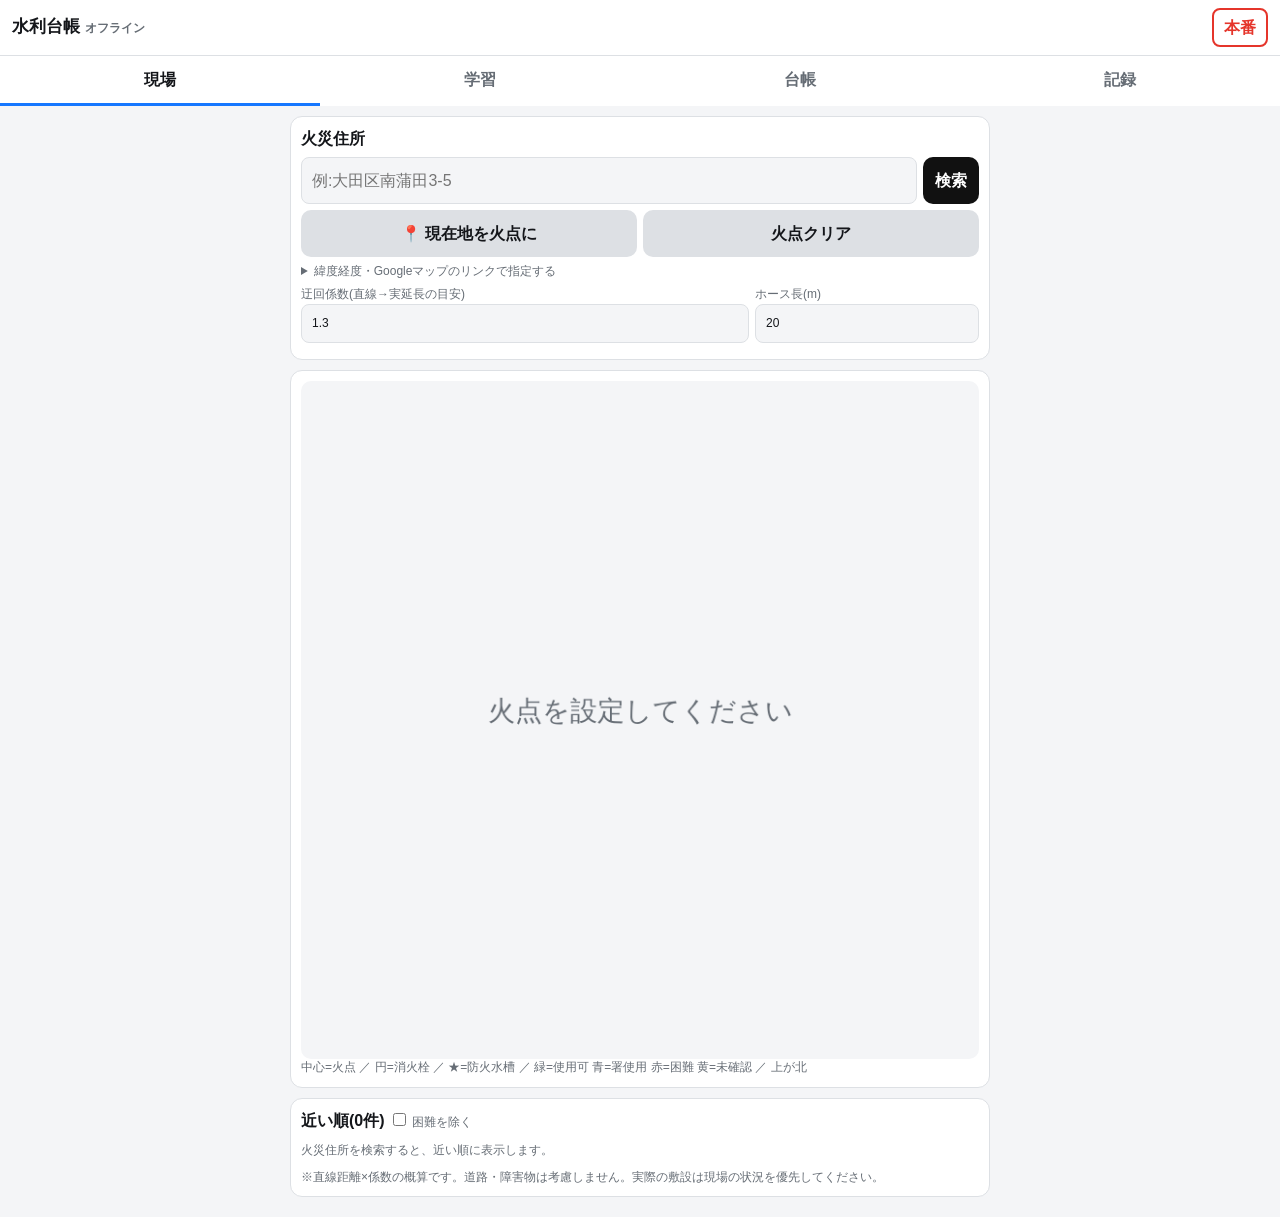
==== quiz.html @ 060af95e "Add files via upload" ====
<!DOCTYPE html>
<html lang="ja"><head><meta charset="UTF-8">
<meta name="viewport" content="width=device-width,initial-scale=1,viewport-fit=cover">
<meta name="apple-mobile-web-app-capable" content="yes"><title>水利台帳 オフライン</title>
<style>
:root{--bg:#f4f5f7;--card:#fff;--tx:#14161a;--mu:#666d75;--ln:#dde0e4;--ok:#18a957;--bz:#1677ff;--ng:#e5352b;--uk:#d99a00}
@media(prefers-color-scheme:dark){:root{--bg:#111315;--card:#1c1f23;--tx:#f1f2f4;--mu:#9aa1a9;--ln:#31363c}}
*{box-sizing:border-box}body{margin:0;background:var(--bg);color:var(--tx);font:16px/1.45 -apple-system,"Hiragino Sans",sans-serif;padding:env(safe-area-inset-top) 0 env(safe-area-inset-bottom)}
header{position:sticky;top:0;z-index:5;background:var(--card);border-bottom:1px solid var(--ln);padding:8px 12px;display:flex;gap:8px;align-items:center}
h1{font-size:17px;margin:0;flex:1}
.mode{border:2px solid var(--ng);color:var(--ng);background:none;border-radius:8px;padding:6px 10px;font-weight:800}
.mode.on{background:var(--ng);color:#fff}
nav{display:flex;background:var(--card)}nav button{flex:1;padding:12px;border:0;border-bottom:3px solid transparent;background:none;color:var(--mu);font-weight:800;font-size:16px}
nav button.on{color:var(--tx);border-color:var(--bz)}
main{padding:10px;max-width:720px;margin:auto}
.card{background:var(--card);border:1px solid var(--ln);border-radius:12px;padding:10px;margin-bottom:10px}
input,textarea,button,select{font:inherit}
input,textarea{width:100%;padding:10px;border:1px solid var(--ln);border-radius:8px;background:var(--bg);color:var(--tx)}
textarea{min-height:200px;font-family:ui-monospace,monospace;font-size:13px}
.row{display:flex;gap:6px;margin:6px 0}.row>*{flex:1}
.btn{padding:12px;border:0;border-radius:10px;background:#111;color:#fff;font-weight:800}
.btn.l{background:var(--ln);color:var(--tx)}
canvas{width:100%;aspect-ratio:1;background:var(--bg);border-radius:10px;display:block}
.it{display:flex;gap:8px;align-items:center;padding:8px 0;border-bottom:1px solid var(--ln)}
.no{width:28px;height:28px;border-radius:50%;color:#fff;display:flex;align-items:center;justify-content:center;font-weight:900;flex:none}
.mn{flex:1;min-width:0}.mn small{color:var(--mu);display:block}
.hose{font-weight:900;font-size:20px;text-align:right;white-space:nowrap}
.st{display:grid;grid-template-columns:repeat(4,1fr);gap:5px;margin-top:6px}
.st button{padding:12px 2px;border:2px solid var(--ln);border-radius:9px;background:none;color:var(--tx);font-weight:800}
.st button.on{color:#fff;border-color:transparent}
.hint{color:var(--mu);font-size:12px}.hid{display:none}
#pa{display:none}
@media print{body>*{display:none!important}#pa{display:block!important;color:#000;background:#fff}#pa table{width:100%;border-collapse:collapse;font-size:12px}#pa td,#pa th{border:1px solid #000;padding:4px}}
.mapbox{position:relative;aspect-ratio:1;background:var(--bg);border-radius:10px;overflow:hidden}.mapbox canvas{position:absolute;inset:0;width:100%;height:100%;aspect-ratio:auto;background:none}.attr{position:absolute;right:4px;bottom:2px;font-size:10px;background:rgba(255,255,255,.85);color:#000;padding:0 4px;z-index:2}
</style></head><body>
<header><h1>水利台帳 <span class="hint">オフライン</span></h1><button class="mode" id="mode" onclick="setMode()">本番</button></header>
<nav><button id="t0" class="on" onclick="tab(0)">現場</button><button id="t3" onclick="tab(3)">学習</button><button id="t1" onclick="tab(1)">台帳</button><button id="t2" onclick="tab(2)">記録</button></nav>
<main>
<section id="p0">
 <div class="card">
  <b>火災住所</b>
  <div class="row"><input id="addr" placeholder="例:大田区南蒲田3-5" enterkeyhint="search" onkeydown="if(event.key==='Enter')search()"><button class="btn" style="flex:none" onclick="search()">検索</button></div>
  <div id="cand"></div>
  <div id="firelabel" class="hint"></div>
  <div class="row"><button class="btn l" onclick="gps()">📍 現在地を火点に</button><button class="btn l" onclick="clearFire()">火点クリア</button></div>
  <details><summary class="hint">緯度経度・Googleマップのリンクで指定する</summary><div class="row"><input id="fire" placeholder="35.5572,139.7330 またはGoogleマップのURL" inputmode="decimal"><button class="btn" style="flex:none" onclick="setFire()">設定</button></div></details>
  <div class="row"><label class="hint" style="flex:2">迂回係数(直線→実延長の目安)<input id="k" type="number" step="0.1" value="1.3" oninput="draw()"></label><label class="hint">ホース長(m)<input id="hl" type="number" value="20" oninput="draw()"></label></div>
 </div>
 <div class="card"><div class="mapbox"><canvas id="cv" width="700" height="700"></canvas></div><div class="hint">中心=火点 ／ 円=消火栓 ／ ★=防火水槽 ／ 緑=使用可 青=署使用 赤=困難 黄=未確認 ／ 上が北</div></div>
 <div class="card"><b>近い順(<span id="cnt">0</span>件)</b> <label class="hint"><input type="checkbox" id="onlyok" onchange="draw()" style="width:auto"> 困難を除く</label><div id="list"></div>
  <div class="hint">※直線距離×係数の概算です。道路・障害物は考慮しません。実際の敷設は現場の状況を優先してください。</div></div>
</section>
<section id="p3" class="hid">
 <div id="qstart" class="card"><b>地水利クイズ(蒲田管内20町)</b>
  <div class="hint">選んだ町の中から火点をランダムに出し、周辺の水利を地図で見て答えます。1回10問。正答率の低い町は「苦手な町」で重点的に練習できます。間違えた問題は、あとで解き直せます。</div>
  <div id="qbtns"></div><div id="qmsg" class="hint" style="color:var(--ng)"></div>
  <div class="hint" style="margin-top:8px">必要なデータ:台帳タブで「①-2 住所データ(街区レベル)」と「② 消火栓CSV/防火水槽CSV」を取り込み済みであること。</div></div>
 <div id="qplay" class="hid"><div class="card"><div id="qhead" style="font-weight:800"></div><div class="mapbox" style="margin:6px 0"><canvas id="qc" width="700" height="700"></canvas></div><div id="qq" style="font-weight:800;margin-bottom:6px"></div><div id="qopt"></div><div id="qexp" class="hint" style="margin-top:8px;font-size:14px"></div><button id="qnext" class="btn hid" style="width:100%;margin-top:8px" onclick="qNext()">次へ</button></div></div>
 <div id="qres" class="card hid"></div>
</section>
<section id="p1" class="hid">
 <div class="card"><b>① 管内の住所を事前保存(通信あり・最初に1回)</b>
  <div class="hint">町丁目を1行ずつ。保存すると、圏外でも住所検索できます(町丁目の位置まで)。水利の取り込み範囲にも使います。</div>
  <textarea id="pre" style="min-height:90px" placeholder="大田区南蒲田三丁目&#10;大田区西糀谷一丁目"></textarea>
  <button class="btn" style="width:100%" onclick="precache()">事前保存する</button><div id="prem" class="hint"></div></div>
 <div class="card"><b>①-2 住所データの取り込み(任意・圏外でも番地まで検索)</b>
  <div class="hint">国土交通省「街区レベル位置参照情報」(国土数値情報のサイトで東京都分をダウンロード)のCSVを取り込むと、住所検索が端末内で動きます。通信が不要で、番地まで出ます。利用条件は配布ページで確認してください。</div>
  <div class="row"><input id="city" value="大田区" placeholder="市区町村名"><button class="btn l" style="flex:none" onclick="$('bf').click()">CSVを選ぶ</button></div>
  <input type="file" id="bf" class="hid" accept=".csv,.txt" onchange="impBlk(this)"><div id="blkm" class="hint"></div></div>
 <div class="card"><b>② 水利データの取り込み</b>
  <div class="hint">東京消防庁が公開している「消火栓」「防火水槽等」の位置情報(東京都オープンデータカタログ)のCSVを取り込みます。ExcelならCSVで保存してください。①で保存した範囲(周囲約600m)だけを端末に残します。</div>
  <div class="row"><button class="btn l" onclick="imp2('消火栓')">消火栓CSV</button><button class="btn l" onclick="imp2('防火水槽')">防火水槽CSV</button></div>
  <button class="btn" style="width:100%;margin-top:4px" onclick="imp2('auto')">種別つきCSV(消火栓・防火水槽が1つのファイル)</button>
  <input type="file" id="cf" class="hid" accept=".csv,.txt" onchange="impCsv(this)"><div id="cnt2" class="hint"></div></div>
 <div class="card"><b>③ 地図はGoogleマップのオフラインマップを使う</b>
  <div class="hint">このアプリは水利と距離を表示し、地図は持ちません。Wi-Fiのある所で、Googleマップアプリの「プロフィール → オフラインマップ → 自分の地図を選択」で管内をダウンロードし、「自動更新」をオンにしてください。必ず機内モードで、地図・検索が使えるか試してください。</div></div>
 <div class="card"><b>台帳の内容(種別,名称,緯度,経度)</b> <span id="lcnt" class="hint"></span>
  <div class="hint">点検で見つけた水利は1行足せます。</div><textarea id="csv"></textarea>
  <div class="row"><button class="btn" onclick="saveCsv()">保存</button><button class="btn l" onclick="copyText($('csv').value)">コピー</button></div><button class="btn l" style="width:100%" onclick="if(confirm('台帳の水利を全て消去します。よろしいですか?')){sv('sr_csv','');$('csv').value='';S.ledger=[];draw();cnt()}">台帳を空にする(サンプル・古いデータの消去)</button></div>
 <div class="card"><b>出典・ご利用にあたって</b>
  <div class="hint">・本アプリは補助ツールです。ホース距離は直線距離からの概算で、現場の判断や指示を代替しません。<br>・住所検索:国土地理院の地名検索(通信時)/国土交通省 街区レベル位置参照情報(取り込み時)。町丁目までしか出ない場合があります。<br>・水利データ:東京消防庁 消火栓・防火水槽等(東京都オープンデータ)。位置は実際と多少ずれる場合があります。<br>・地図:Googleマップ(リンクで開きます)。Googleの地図画像を保存・転載しないでください。</div></div>
 <div class="card"><b>バックアップ・共有(通信不要)</b>
  <div class="row"><button class="btn l" onclick="exportJson()">書き出し</button><button class="btn l" onclick="$('imp').click()">読み込み</button></div>
  <input type="file" id="imp" class="hid" accept=".json" onchange="importJson(this)">
  <button class="btn" style="width:100%" onclick="window.print()">🖨 紙に印刷(バックアップ用)</button>
  <div class="hint">iPhoneは一定期間開かないと保存データが消えることがあります。定期的に書き出してください。</div></div>
</section>
<section id="p2" class="hid">
 <div class="card"><b>操作ログ <span id="lm" class="hint"></span></b><div id="log"></div>
 <div class="row"><button class="btn l" onclick="copyText(logText())">コピー</button><button class="btn l" onclick="clearLog()">ログ消去</button></div></div>
</section>
</main>
<div id="pa"></div>
<script>
const $=id=>document.getElementById(id);
const esc=s=>String(s).replace(/[&<>"']/g,c=>({'&':'&amp;','<':'&lt;','>':'&gt;','"':'&quot;',"'":'&#39;'}[c]));
const ST=[['未確認','var(--uk)'],['使用可','var(--ok)'],['署使用','var(--bz)'],['困難','var(--ng)']];
const SAMPLE='';
let S={mode:'real',fire:null,ledger:[],state:{},log:[],sel:null};
const sk=()=>'sr_state_'+S.mode;
function ld(k,d){try{const v=localStorage.getItem(k);return v?JSON.parse(v):d}catch(e){return d}}
function sv(k,v){try{localStorage.setItem(k,JSON.stringify(v))}catch(e){alert('保存できません(容量/プライベートモード)')}}
function parse(t){return t.split('\n').map(l=>l.trim()).filter(Boolean).map((l,i)=>{const p=l.split(/[,\t]/).map(x=>x.trim());return{id:'w'+i,type:p[0],name:p[1]||'',lat:+p[2],lng:+p[3]}}).filter(w=>isFinite(w.lat)&&isFinite(w.lng)&&Math.abs(w.lat)<=90&&Math.abs(w.lng)<=180)}
function dist(a,b,c,d){const R=6371000,r=Math.PI/180,x=(d-b)*r*Math.cos((a+c)/2*r),y=(c-a)*r;return R*Math.hypot(x,y)}
function init(){S.mode=ld('sr_mode','real');let csv=ld('sr_csv',SAMPLE);if(csv.includes('サンプル')){csv=csv.split('\n').filter(l=>!l.includes('サンプル')).join('\n');sv('sr_csv',csv)}$('csv').value=csv;S.ledger=parse(csv);load();ui()}
function load(){const d=ld(sk(),{});S.fire=d.fire||null;S.state=d.state||{};S.log=d.log||[];$('fire').value=S.fire?S.fire.lat+','+S.fire.lng:''}
function persist(){sv(sk(),{fire:S.fire,state:S.state,log:S.log})}
function ui(){const b=$('mode');b.textContent=S.mode==='drill'?'訓練中':'本番';b.classList.toggle('on',S.mode==='drill');$('lm').textContent='('+(S.mode==='drill'?'訓練':'本番')+'データ)';draw();renderLog()}
function setMode(){if(!confirm(S.mode==='real'?'訓練モードに切り替えます。本番の記録とは分けて保存されます。':'本番モードに戻します。'))return;S.mode=S.mode==='real'?'drill':'real';sv('sr_mode',S.mode);load();ui()}
function tab(n){[0,1,2,3].forEach(i=>{$('p'+i).classList.toggle('hid',i!==n);$('t'+i).classList.toggle('on',i===n)});if(n===0)draw()}
function parseLL(s){s=decodeURIComponent(s.replace(/[　\s]/g,''));let m=s.match(/!3d(-?\d+\.\d+)!4d(-?\d+\.\d+)/)||s.match(/@(-?\d+\.\d+),(-?\d+\.\d+)/)||s.match(/[?&](?:q|query|ll|destination)=(-?\d+\.\d+),(-?\d+\.\d+)/)||s.match(/^(-?\d+\.\d+),(-?\d+\.\d+)$/);return m?[m[1],m[2]]:s.split(',')}
function setFire(){const m=parseLL($('fire').value);const lat=+m[0],lng=+m[1];if(m.length<2||!isFinite(lat)||!isFinite(lng)||Math.abs(lat)>90||Math.abs(lng)>180){alert('「緯度,経度」の形式で入力してください');return}S.fire={lat,lng};addLog('火点設定 '+(S.fireLabel||lat.toFixed(5)+','+lng.toFixed(5)));S.fire.label=S.fireLabel||'';S.fireLabel='';persist();draw()}
function clearFire(){S.fire=null;$('fire').value='';persist();draw()}
function gps(){if(!navigator.geolocation){alert('位置情報が使えません');return}navigator.geolocation.getCurrentPosition(p=>{$('fire').value=p.coords.latitude.toFixed(6)+','+p.coords.longitude.toFixed(6);setFire()},e=>alert('現在地を取得できません'),{enableHighAccuracy:true,timeout:15000})}
function rows(){if(!S.fire)return[];const k=+$('k').value||1.3,hl=+$('hl').value||20;let r=S.ledger.map(w=>{const d=dist(S.fire.lat,S.fire.lng,w.lat,w.lng);const s=(S.state[w.id]||{}).s||0;return{w,d,s,n:Math.ceil(d*k/hl)}}).sort((a,b)=>a.d-b.d);if($('onlyok').checked)r=r.filter(x=>x.s!==3);return r}
function draw(){cnt();$('firelabel').innerHTML=S.fire?'📍 '+esc(S.fire.label||S.fire.lat.toFixed(5)+','+S.fire.lng.toFixed(5))+' <a href="https://www.google.com/maps/search/?api=1&query='+S.fire.lat+','+S.fire.lng+'" target="_blank" rel="noopener">Googleマップで開く</a> <button class="btn l" style="padding:4px 8px" onclick="llCopy('+S.fire.lat+','+S.fire.lng+')">座標コピー</button>':'';const r=rows(),L=$('list');$('cnt').textContent=r.length;const cv=$('cv'),g=cv.getContext('2d'),W=cv.width,c=W/2;g.clearRect(0,0,W,W);
 const cs=getComputedStyle(document.body);let tx=cs.color,mu=cs.getPropertyValue('--mu').trim();G=null;
 if(!S.fire){L.innerHTML='<div class="hint" style="padding:10px 0">火災住所を検索すると、近い順に表示します。</div>';g.fillStyle=mu;g.font='28px sans-serif';g.textAlign='center';g.fillText('火点を設定してください',c,c);return}
 tx='#111';mu='#1a3f7a';
 const R=Math.max(150,Math.min(400,Math.ceil((r.slice(0,8).pop()||{d:150}).d/50)*50+30)),sc=(c-30)/R;
 const T=(s,x,y)=>{g.lineWidth=5;g.strokeStyle='#fff';g.strokeText(s,x,y);g.fillStyle=tx;g.fillText(s,x,y)};G={R,sc};g.strokeStyle=mu;g.fillStyle=mu;g.font='bold 22px sans-serif';g.textAlign='left';g.globalAlpha=.85;g.lineWidth=2;for(let m=50;m<=R;m+=50){g.beginPath();g.arc(c,c,m*sc,0,7);g.stroke();if(m%100===0)T(m+'m',c+4,c-m*sc-4)}g.globalAlpha=1;
 g.textAlign='center';T('N',c,24);g.fillStyle=tx;g.font='40px sans-serif';g.fillText('🔥',c,c+14);
 r.forEach((x,i)=>{const w=x.w,dx=(w.lng-S.fire.lng)*111320*Math.cos(S.fire.lat*Math.PI/180)*sc,dy=-(w.lat-S.fire.lat)*111320*sc,px=c+dx,py=c+dy;if(px<0||py<0||px>W||py>W)return;
  g.fillStyle=ST[x.s][1].startsWith('var')?cs.getPropertyValue(ST[x.s][1].slice(4,-1)):ST[x.s][1];g.strokeStyle='#fff';g.lineWidth=4;g.beginPath();
  if(w.type.includes('水槽')){for(let j=0;j<10;j++){const a=-Math.PI/2+j*Math.PI/5,q=j%2?9:20;g[j?'lineTo':'moveTo'](px+q*Math.cos(a),py+q*Math.sin(a))}g.closePath()}else g.arc(px,py,14,0,7);
  g.stroke();g.fill();g.fillStyle='#fff';g.font='bold 18px sans-serif';g.textBaseline='middle';if(!w.type.includes('水槽'))g.fillText(i+1,px,py+1);else{T(i+1,px+22,py-14)}g.textBaseline='alphabetic'});
 L.innerHTML=r.map((x,i)=>{const s=x.s,sel=S.sel===x.w.id;return`<div class="it" style="${sel?'background:rgba(22,119,255,.08)':''}" onclick="S.sel='${x.w.id}';draw()"><div class="no" style="background:${ST[s][1]}">${i+1}</div><div class="mn"><b>${esc(x.w.type.includes('水槽')?'★ ':'● ')+esc(x.w.name||x.w.type)}</b><small>直線 ${Math.round(x.d)}m ／ ${ST[s][0]}</small></div><div class="hose">${x.n}本</div></div>${sel?`<div class="st">${ST.map((t,j)=>`<button class="${j===s?'on':''}" style="${j===s?'background:'+t[1]:''}" onclick="event.stopPropagation();setSt('${x.w.id}',${j})">${t[0]}</button>`).join('')}</div><a class="hint" target="_blank" rel="noopener" href="https://www.google.com/maps/dir/?api=1&destination=${x.w.lat},${x.w.lng}&travelmode=walking">Googleマップで開く</a> <button class="btn l" style="padding:4px 8px" onclick="event.stopPropagation();llCopy(${x.w.lat},${x.w.lng})">座標コピー</button>`:''}`}).join('')||'<div class="hint">台帳が空です。</div>'}
function setSt(id,j){const w=S.ledger.find(x=>x.id===id);if(!w)return;S.state[id]={s:j,t:Date.now()};addLog((w.name||w.type)+' → '+ST[j][0]);persist();draw()}
function addLog(t){S.log.unshift({t:Date.now(),m:t});S.log=S.log.slice(0,500);persist();renderLog()}
const tm=t=>new Date(t).toLocaleTimeString('ja-JP',{hour12:false});
function renderLog(){$('log').innerHTML=S.log.map(l=>`<div class="it"><small class="hint" style="width:64px">${tm(l.t)}</small><div class="mn">${esc(l.m)}</div></div>`).join('')||'<div class="hint">まだ記録がありません。</div>'}
function logText(){return (S.mode==='drill'?'【訓練】\n':'')+S.log.slice().reverse().map(l=>tm(l.t)+' '+l.m).join('\n')}
function clearLog(){if(confirm('この記録を消去します(状態は残ります)'))S.log=[],persist(),renderLog()}
function cnt(){const a=S.ledger.filter(w=>w.type==='消火栓').length,b=S.ledger.filter(w=>w.type==='防火水槽').length;$('lcnt').textContent='消火栓'+a+' / 防火水槽'+b}
function saveCsv(){const t=$('csv').value,w=parse(t);if(!w.length){alert('有効な行がありません(種別,名称,緯度,経度)');return}sv('sr_csv',t);S.ledger=w;alert(w.length+'件を保存しました');draw()}
function copyText(t){(navigator.clipboard?navigator.clipboard.writeText(t):Promise.reject()).then(()=>alert('コピーしました'),()=>{const a=document.createElement('textarea');a.value=t;document.body.appendChild(a);a.select();try{document.execCommand('copy');alert('コピーしました')}catch(e){alert('コピーできません')}a.remove()})}
function exportJson(){const b=new Blob([JSON.stringify({v:1,csv:$('csv').value,mode:S.mode,data:{fire:S.fire,state:S.state,log:S.log}})],{type:'application/json'}),a=document.createElement('a');a.href=URL.createObjectURL(b);a.download='suiri_backup_'+new Date().toISOString().slice(0,10)+'.json';a.click()}
function importJson(el){const f=el.files[0];if(!f)return;const r=new FileReader();r.onload=()=>{try{const d=JSON.parse(r.result);if(!d.csv)throw 0;if(!confirm('現在の台帳と記録を上書きします。よろしいですか?'))return;sv('sr_csv',d.csv);$('csv').value=d.csv;S.ledger=parse(d.csv);sv('sr_state_'+(d.mode||'real'),d.data||{});S.mode=d.mode||'real';sv('sr_mode',S.mode);load();ui();alert('読み込みました')}catch(e){alert('読み込めないファイルです')}};r.readAsText(f);el.value=''}
window.addEventListener('beforeprint',()=>{const r=rows().length?rows():S.ledger.map(w=>({w,d:0,s:0,n:0}));$('pa').innerHTML='<h2>水利一覧 '+(S.mode==='drill'?'【訓練】':'')+new Date().toLocaleString('ja-JP')+'</h2><table><tr><th>No</th><th>種別</th><th>名称</th><th>緯度,経度</th><th>直線(m)</th><th>ホース</th><th>状態</th></tr>'+r.map((x,i)=>`<tr><td>${i+1}</td><td>${esc(x.w.type)}</td><td>${esc(x.w.name)}</td><td>${x.w.lat},${x.w.lng}</td><td>${S.fire?Math.round(x.d):'-'}</td><td>${S.fire?x.n:'-'}</td><td>${ST[x.s][0]}</td></tr>`).join('')+'</table>'});
addEventListener('resize',draw);matchMedia('(prefers-color-scheme:dark)').addEventListener('change',draw);
const GSI='https://msearch.gsi.go.jp/address-search/AddressSearch?q=';
let AC=ld('sr_addr',{}),CAND=[];
const K={'一':1,'二':2,'三':3,'四':4,'五':5,'六':6,'七':7,'八':8,'九':9};
const norm=s=>s.normalize('NFKC').replace(/[\s　]/g,'').replace(/^東京都/,'').replace(/([一二三四五六七八九十]+)丁目/g,(m,s)=>{let n=0,c=0;for(const h of s){if(h==='十'){n+=(c||1)*10;c=0}else c=K[h]}return(n+c)+'丁目'}).replace(/[番の]/g,'-').replace(/号/g,'').replace(/丁目/g,'-').replace(/[-‐ー－]+$/,'').replace(/[ー‐－]/g,'-');
async function geo(q){const c=new AbortController(),to=setTimeout(()=>c.abort(),8000);try{const r=await fetch(GSI+encodeURIComponent(q),{signal:c.signal});const j=await r.json();return j.map(f=>({title:f.properties.title,lat:f.geometry.coordinates[1],lng:f.geometry.coordinates[0],approx:/[0-9０-９]$/.test(f.properties.title)?0:1}))}finally{clearTimeout(to)}}
function localHits(q){const n=norm(q);return Object.entries(AC).filter(([k])=>{const m=norm(k);return m.startsWith(n)||n.startsWith(m)}).map(([k,v])=>({title:k,lat:v.lat,lng:v.lng,approx:1}))}
async function search(){const q=$('addr').value.trim(),c=$('cand');if(!q)return;c.innerHTML='<div class="hint">検索中…</div>';let l=blockHits(q),on=true;
 if(!l.length)try{l=await geo(q);l.slice(0,5).forEach(x=>AC[x.title]={lat:x.lat,lng:x.lng});if(Object.keys(AC).length>400)AC={};sv('sr_addr',AC)}catch(e){on=false;l=localHits(q)}
 if(!l.length){c.innerHTML='<div class="hint" style="color:var(--ng)">'+(on?'見つかりません。表記を変えてください(例:南蒲田3-5)':'通信できず、事前保存にも該当なし。「緯度経度で指定」か「現在地」を使ってください')+'</div>';return}
 if(!on)c.innerHTML='<div class="hint">📴 オフライン:町丁目の位置を使います(番地までは特定しません)</div>';else c.innerHTML='';
 CAND=l.slice(0,6);if(CAND.length===1){pick(0);return}
 c.innerHTML+=CAND.map((x,i)=>`<button class="btn l" style="width:100%;margin:3px 0;text-align:left" onclick="pick(${i})">${esc(x.title)}</button>`).join('')}
function pick(i){const x=CAND[i];$('fire').value=x.lat.toFixed(6)+','+x.lng.toFixed(6);S.fireLabel=x.title+(x.approx?'(町丁目レベル・位置はおおよそ)':x.blk?'(街区の代表点)':'');$('cand').innerHTML='';setFire()}
async function precache(){const ls=$('pre').value.split('\n').map(x=>x.trim()).filter(Boolean),m=$('prem');let ok=0,ng=[];for(const q of ls){m.textContent='検索中… '+q;try{const r=await geo(q);if(r.length){AC[r[0].title]={lat:r[0].lat,lng:r[0].lng};ok++}else ng.push(q)}catch(e){m.textContent='通信できませんでした。電波のある所でやり直してください';return}}sv('sr_addr',AC);m.textContent=ok+'件保存'+(ng.length?' / 見つからず:'+ng.join('、'):'')}
function imp2(t){$('cf').dataset.t=t;$('cf').click()}
function csvRows(t){const r=[];let f='',w=[],q=0;for(let i=0;i<t.length;i++){const c=t[i];if(q){if(c=='"'){if(t[i+1]=='"'){f+='"';i++}else q=0}else f+=c}else if(c=='"')q=1;else if(c==','){w.push(f);f=''}else if(c=='\n'||c=='\r'){if(c=='\r'&&t[i+1]=='\n')i++;w.push(f);f='';if(w.length>1)r.push(w);w=[]}else f+=c}if(f||w.length){w.push(f);if(w.length>1)r.push(w)}return r}
function impCsv(el){const f=el.files[0],ty=el.dataset.t;if(!f)return;f.arrayBuffer().then(b=>{let tx;try{tx=new TextDecoder('utf-8',{fatal:true}).decode(b)}catch(e){tx=new TextDecoder('shift_jis').decode(b)}
 const R=csvRows(tx.replace(/^\uFEFF/,''));if(R.length<2)throw 0;const h=R[0].map(x=>x.trim());
 const la=h.findIndex(x=>/緯度|lat/i.test(x)),lo=h.findIndex(x=>/経度|lon|lng/i.test(x)),na=h.findIndex(x=>/名称|所在|住所|場所|施設|番号/.test(x)),ki=h.findIndex(x=>x.includes('種別'));
 if(la<0||lo<0){alert('緯度・経度の列が見つかりません。見出し:'+h.join(' / '));return}
 if(ty==='auto'&&ki<0){alert('「種別」の列がありません。消火栓CSV/防火水槽CSVのボタンを使ってください');return}
 const pts=Object.values(AC);let bb=null;if(pts.length&&R.length>6000){const a=pts.map(p=>p.lat),o=pts.map(p=>p.lng);bb=[Math.min(...a)-.006,Math.max(...a)+.006,Math.min(...o)-.007,Math.max(...o)+.007]}
 let out=[],all=0;R.slice(1).forEach(r=>{let a=+r[la],o=+r[lo];if(Math.abs(a)>90){[a,o]=[o,a]}if(!isFinite(a)||!isFinite(o)||!a||!o)return;all++;const rt=ty==='auto'?(r[ki]||'').trim():ty;if(ty==='auto'&&rt!=='消火栓'&&rt!=='防火水槽')return;if(bb&&(a<bb[0]||a>bb[1]||o<bb[2]||o>bb[3]))return;out.push(rt+','+(na>=0?(r[na]||'').replace(/[,\n\r]/g,' ').trim():'')+','+a+','+o)});
 if(!bb&&R.length>6000){alert('データが多すぎます(全'+all+'件)。先に「① 管内の住所を事前保存」をしてください。');return}
 const tys=new Set(out.map(l=>l.split(',')[0]));const keep=$('csv').value.split('\n').filter(l=>l.trim()&&!tys.has(l.split(',')[0])&&!l.includes('サンプル'));const txt=keep.concat(out).join('\n');
 try{localStorage.setItem('sr_csv',JSON.stringify(txt))}catch(e){alert('端末に保存できません(容量不足)。①の範囲を狭めてください');return}
 $('csv').value=txt;S.ledger=parse(txt);$('cnt2').textContent=(ty==='auto'?'消火栓'+out.filter(l=>l.startsWith('消火栓')).length+'件・防火水槽'+out.filter(l=>l.startsWith('防火水槽')).length+'件':ty+' '+out.length+'件')+'を取り込み(読込'+all+'件)。使った列:緯度='+h[la]+' 経度='+h[lo]+' 名称='+(na>=0?h[na]:'なし');draw()}).catch(()=>alert('読み込めませんでした。CSVファイルか確認してください')).finally(()=>el.value='')}
if('serviceWorker' in navigator)navigator.serviceWorker.register('sw.js').catch(()=>{});

let BLK=ld('sr_blk',[]);
function blockHits(q){if(!BLK.length)return[];const n=norm(q),ok=(k)=>n===k||(n.startsWith(k)&&!/\d/.test(n[k.length]||''));let h=BLK.filter(b=>ok(b.k)||ok(b.c));if(!h.length)h=BLK.filter(b=>n.length>=3&&(b.k.startsWith(n)||b.c.startsWith(n))).slice(0,6);h.sort((a,b)=>b.k.length-a.k.length);return h.slice(0,6).map(b=>({title:b.t,lat:b.a,lng:b.o,blk:1}))}
function impBlk(el){const f=el.files[0],city=$('city').value.trim();if(!f)return;if(!city){alert('市区町村名を入れてください(例:大田区)');el.value='';return}
 f.arrayBuffer().then(b=>{let tx;try{tx=new TextDecoder('utf-8',{fatal:true}).decode(b)}catch(e){tx=new TextDecoder('shift_jis').decode(b)}
 const R=csvRows(tx.replace(/^\uFEFF/,'').replace(/"/g,'"')),h=R[0].map(x=>x.trim()),ci=h.findIndex(x=>x.includes('市区町村')),ti=h.findIndex(x=>x.includes('大字')),bi=h.findIndex(x=>x.includes('街区')),la=h.findIndex(x=>x.includes('緯度')),lo=h.findIndex(x=>x.includes('経度')),rp=h.findIndex(x=>x.includes('代表'));
 if([ci,ti,bi,la,lo].some(i=>i<0)){alert('街区レベル位置参照情報のCSVではないようです。見出し:'+h.join(' / '));return}
 const mp=new Map();R.slice(1).forEach(r=>{if(!(r[ci]||'').includes(city))return;const a=+r[la],o=+r[lo];if(!isFinite(a)||!isFinite(o))return;const tn=(r[ti]||'').trim(),bk=(r[bi]||'').trim(),k=norm(r[ci]+tn)+'-'+bk,rep=rp>=0?(r[rp]||'').trim():'1',old=mp.get(k);if(old&&(old.rep==='1'||rep!=='1'))return;mp.set(k,{k,c:norm(tn)+'-'+bk,t:r[ci]+tn+bk,a,o,rep})});const out=[...mp.values()];
 if(!out.length){alert('「'+city+'」の行がありません');return}
 try{localStorage.setItem('sr_blk',JSON.stringify(out))}catch(e){alert('端末に保存できません(容量不足)');return}
 BLK=out;$('blkm').textContent=out.length+'件を取り込みました。圏外でも番地まで住所検索できます。'}).catch(()=>alert('読み込めませんでした')).finally(()=>el.value='')}
function llCopy(a,b){copyText(a+','+b)}

let G=null;
try{window.caches&&caches.delete('sr-tiles')}catch(e){}
const TOWNS=['蒲田本町','大森南','東六郷','羽田旭町','大森西','羽田空港','西蒲田','中央','蒲田','仲六郷','羽田','本羽田','南六郷','萩中','大森中','東蒲田','南蒲田','北糀谷','東糀谷','西糀谷'],TN=['最寄りの水利','ホース本数','次に近い水利'];
let Q=null;const qst=()=>ld('sr_quiz',{});
const shuf=a=>a.map(x=>[Math.random(),x]).sort((x,y)=>x[0]-y[0]).map(x=>x[1]);
function qMenu(){const st=qst(),acc=x=>x&&x.n?' <small>'+Math.round(x.ok/x.n*100)+'%('+x.n+')</small>':'';
 $('qbtns').innerHTML='<button class="btn" style="width:100%;margin:4px 0" onclick="qStart(-1)">全20町からランダムに出題</button><button class="btn" style="width:100%;margin:4px 0;background:#c2410c" onclick="qStart(-2)">苦手な町を重点的に出題</button><div class="hint" style="margin:6px 0 2px">町を選んで練習(正答率)</div><div style="display:grid;grid-template-columns:1fr 1fr;gap:6px">'+TOWNS.map((n,i)=>`<button class="btn l" style="padding:10px 4px" onclick="qStart(${i})">${n}${acc(st[n])}</button>`).join('')+'</div>';
 $('qstart').classList.remove('hid');$('qplay').classList.add('hid');$('qres').classList.add('hid')}
function inTown(c,t){return c.startsWith(t)&&/^[\d-]/.test(c.slice(t.length))}
function weakTowns(){const st=qst(),a=TOWNS.filter(x=>st[x]&&st[x].n>0).sort((x,y)=>st[x].ok/st[x].n-st[y].ok/st[y].n).slice(0,5);return a.length?a:TOWNS}
function qPool(n){const ns=n>=0?[TOWNS[n]]:n===-1?TOWNS:weakTowns();return BLK.map(b=>{const w=ns.find(x=>inTown(b.c,x));return w?{lat:b.a,lng:b.o,town:w}:null}).filter(Boolean)}
function qGen(pool){for(let i=0;i<60;i++){const p=pool[Math.random()*pool.length|0],A=S.ledger.map(w=>({w,d:dist(p.lat,p.lng,w.lat,w.lng)})).sort((a,b)=>a.d-b.d),H=A.filter(x=>x.d<(A[5]&&A[5].d<450?450:800));if(H.length<6)continue;const ty=1+Math.random()*3|0,L=(a)=>a.map((x,j)=>Object.assign({},x,{L:'ABCD'[j]}));
 if(ty===1){const c=H[0],o=H.slice(1,9).filter(x=>x.d-c.d>=15);if(o.length<3)continue;const it=L(shuf([c,...shuf(o).slice(0,3)]));return{t:0,p,it,ans:it.find(x=>x.w===c.w).L}}
 if(ty===2){const T=H[Math.random()*4|0],n=Math.ceil(T.d*1.3/20);let v=[n-1,n,n+1,n+2].filter(x=>x>=1);while(v.length<4)v.push(v[v.length-1]+1);return{t:1,p,it:[Object.assign({L:''},T)],n,v:shuf(v)}}
 const b=H[0],c=H[1],o=H.slice(2,9).filter(x=>x.d-c.d>=15);if(o.length<3)continue;const it=L(shuf([c,...shuf(o).slice(0,3)]));return{t:2,p,it,ban:b,ans:it.find(x=>x.w===c.w).L}}return null}
function qStart(n,queue){const pool=qPool(n);if(!queue&&(!pool.length||!S.ledger.length)){$('qmsg').textContent=!pool.length?(BLK.length?'この町の住所データが街区CSVにありません':'住所データ(街区レベル)が未取り込みです。台帳タブ①-2から取り込んでください'):'水利データが未取り込みです。台帳タブ②から取り込んでください';return}$('qmsg').textContent='';Q={n,pool,queue:queue||null,total:queue?queue.length:10,i:0,ok:0,miss:[]};qNext()}
function qNext(){if(Q.i>=Q.total)return qResult();const q=Q.queue?Q.queue[Q.i]:qGen(Q.pool);if(!q){$('qmsg').textContent='この範囲では出題できません(周辺に水利が少ない)。水利データを確認してください';return qMenu()}Q.cur=q;q.done=0;Q.i++;$('qstart').classList.add('hid');$('qres').classList.add('hid');$('qplay').classList.remove('hid');
 $('qhead').textContent='第'+Q.i+'問 / '+Q.total+'  ['+TN[q.t]+']  正解 '+Q.ok;$('qexp').textContent='';$('qnext').classList.add('hid');
 $('qq').textContent=q.t===0?'🔥の火点に、いちばん近い水利はどれ?(直線距離)':q.t===1?'🔥の火点から★の水利まで、ホースは最低何本?(20mホース・迂回係数1.3)':'×の水利が使えません。次に近い水利はどれ?';
 const opts=q.t===1?q.v.map(v=>[v,v+'本']):q.it.map(x=>[x.L,x.L+'  '+(x.w.type||'水利')]);$('qopt').innerHTML=opts.map(o=>`<button class="btn l" data-v="${o[0]}" style="width:100%;margin:4px 0;text-align:left;font-size:17px" onclick="qAns('${o[0]}')">${o[1]}</button>`).join('');qDraw(q,0)}
function qDraw(q,rev){const cv=$('qc'),g=cv.getContext('2d'),W=cv.width,c=W/2,all=q.it.concat(q.ban?[q.ban]:[]),R=Math.max(150,Math.ceil(Math.max(...all.map(x=>x.d))*1.25/50)*50),sc=(c-50)/R,k=111320*Math.cos(q.p.lat*Math.PI/180);
 g.fillStyle='#eef1f4';g.fillRect(0,0,W,W);g.lineWidth=2;g.strokeStyle='#8a97a6';g.fillStyle='#1a3f7a';g.textAlign='left';g.font='bold 22px sans-serif';
 if(q.t===1)for(let m=50;m<=R;m+=50){g.globalAlpha=.6;g.beginPath();g.arc(c,c,m*sc,0,7);g.stroke();g.globalAlpha=1;if(m%100===0)g.fillText(m+'m',c+4,c-m*sc-4)}
 g.fillStyle='#111';g.fillRect(24,W-34,100*sc,6);g.fillText('100m',24,W-44);g.textAlign='center';g.fillText('N↑',W-40,34);g.font='40px sans-serif';g.fillText('🔥',c,c+14);
 const pt=(x)=>[c+(x.w.lng-q.p.lng)*k*sc,c-(x.w.lat-q.p.lat)*111320*sc];
 all.forEach(x=>{const [px,py]=pt(x),ban=x===q.ban,ok=rev&&(x.L===q.ans),tank=(x.w.type||'').includes('水槽');g.fillStyle=ban?'#e5352b':ok?'#18a957':'#1677ff';g.strokeStyle='#fff';g.lineWidth=4;g.beginPath();
  if(tank||q.t===1&&false){for(let j=0;j<10;j++){const a=-Math.PI/2+j*Math.PI/5,r=j%2?13:28;g[j?'lineTo':'moveTo'](px+r*Math.cos(a),py+r*Math.sin(a))}g.closePath()}else g.arc(px,py,19,0,7);g.stroke();g.fill();
  g.fillStyle='#fff';g.font='bold 24px sans-serif';g.textAlign='center';g.textBaseline='middle';g.fillText(ban?'×':(x.L||'★'),px,py+1);g.textBaseline='alphabetic';
  if(rev){g.fillStyle='#111';g.font='bold 20px sans-serif';g.lineWidth=5;g.strokeStyle='#fff';const s=Math.round(x.d)+'m';g.strokeText(s,px,py+44);g.fillText(s,px,py+44)}})}
function qAns(v){const q=Q.cur;if(q.done)return;q.done=1;const ok=q.t===1?+v===q.n:v===q.ans;if(ok)Q.ok++;else Q.miss.push(q);
 const st=qst(),s=st[q.p.town]||{n:0,ok:0};s.n++;if(ok)s.ok++;st[q.p.town]=s;sv('sr_quiz',st);
 document.querySelectorAll('#qopt button').forEach(b=>{b.disabled=true;const right=q.t===1?+b.dataset.v===q.n:b.dataset.v===q.ans;if(right){b.style.background='#18a957';b.style.color='#fff'}else if(b.dataset.v===v){b.style.background='#e5352b';b.style.color='#fff'}});
 let e;if(q.t===1){const d=q.it[0].d;e=(ok?'正解!':'不正解。')+' 直線'+Math.round(d)+'m × 1.3 ÷ 20m = '+(d*1.3/20).toFixed(1)+' → 切り上げて '+q.n+'本(余裕を見て+1本)'}
 else{const l=q.it.slice().sort((a,b)=>a.d-b.d).map(x=>x.L+' '+(x.w.name?x.w.name+' ':'')+Math.round(x.d)+'m').join(' / ');e=(ok?'正解!':'不正解。')+' 正解は '+q.ans+'。'+(q.t===2?'(使えない×は'+Math.round(q.ban.d)+'m)':'')+' 距離:'+l}
 $('qexp').textContent=e;qDraw(q,1);$('qhead').textContent='第'+Q.i+'問 / '+Q.total+'  ['+TN[q.t]+']  正解 '+Q.ok;$('qnext').textContent=Q.i>=Q.total?'結果を見る':'次へ';$('qnext').classList.remove('hid')}
function qResult(){$('qplay').classList.add('hid');const r=$('qres');r.classList.remove('hid');r.innerHTML=`<b style="font-size:20px">${Q.ok} / ${Q.total} 問正解</b><div class="hint" style="margin:6px 0">間違えた問題は、場所と距離をもう一度地図で確認しましょう。</div><button class="btn" style="width:100%;margin:4px 0" onclick="qStart(Q.n)">もう一度(同じ範囲)</button>${Q.miss.length?`<button class="btn l" style="width:100%;margin:4px 0" onclick="qStart(Q.n,Q.miss.map(q=>Object.assign({},q,{done:0})))">間違えた${Q.miss.length}問だけ解き直す</button>`:''}<button class="btn l" style="width:100%;margin:4px 0" onclick="qMenu()">範囲を選びなおす</button>`}
qMenu();

init();
try{fetch('water.csv').then(r=>r.ok?r.text():'').then(x=>{if(x&&!S.ledger.length){S.ledger=parse(x.replace(/^\uFEFF/,''));draw()}})}catch(e){}
</script></body></html>
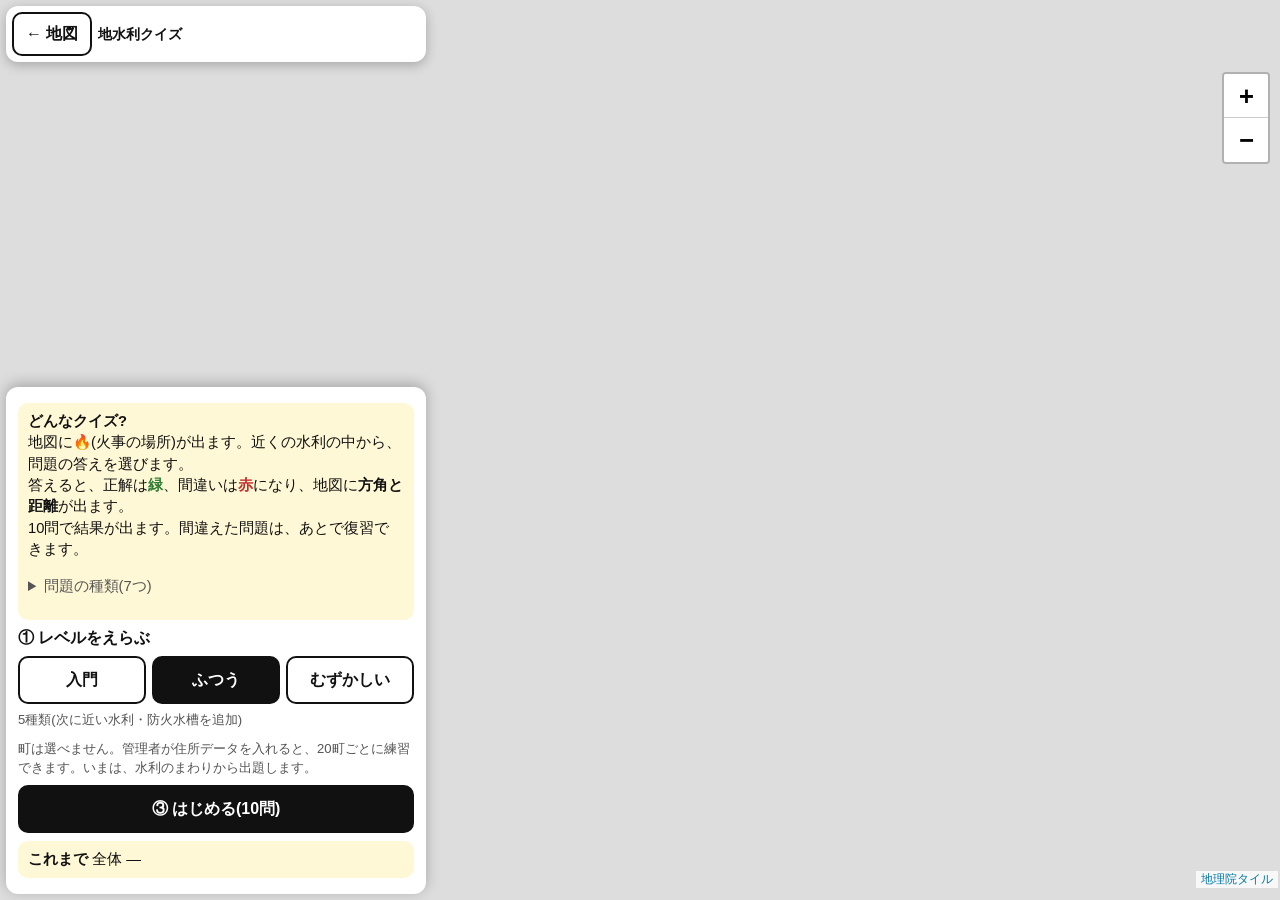
==== commit 6c3cba9d: "Add files via upload" ====
--- a/quiz.html
+++ b/quiz.html
@@ -1,222 +1,45 @@
 <!DOCTYPE html>
 <html lang="ja"><head><meta charset="UTF-8">
 <meta name="viewport" content="width=device-width,initial-scale=1,viewport-fit=cover">
-<meta name="apple-mobile-web-app-capable" content="yes"><title>水利台帳 オフライン</title>
+<meta name="apple-mobile-web-app-capable" content="yes">
+<title>地水利クイズ - 水利さがし</title>
+<link rel="stylesheet" href="vendor/leaflet.css">
+<link rel="stylesheet" href="style.css">
 <style>
-:root{--bg:#f4f5f7;--card:#fff;--tx:#14161a;--mu:#666d75;--ln:#dde0e4;--ok:#18a957;--bz:#1677ff;--ng:#e5352b;--uk:#d99a00}
-@media(prefers-color-scheme:dark){:root{--bg:#111315;--card:#1c1f23;--tx:#f1f2f4;--mu:#9aa1a9;--ln:#31363c}}
-*{box-sizing:border-box}body{margin:0;background:var(--bg);color:var(--tx);font:16px/1.45 -apple-system,"Hiragino Sans",sans-serif;padding:env(safe-area-inset-top) 0 env(safe-area-inset-bottom)}
-header{position:sticky;top:0;z-index:5;background:var(--card);border-bottom:1px solid var(--ln);padding:8px 12px;display:flex;gap:8px;align-items:center}
-h1{font-size:17px;margin:0;flex:1}
-.mode{border:2px solid var(--ng);color:var(--ng);background:none;border-radius:8px;padding:6px 10px;font-weight:800}
-.mode.on{background:var(--ng);color:#fff}
-nav{display:flex;background:var(--card)}nav button{flex:1;padding:12px;border:0;border-bottom:3px solid transparent;background:none;color:var(--mu);font-weight:800;font-size:16px}
-nav button.on{color:var(--tx);border-color:var(--bz)}
-main{padding:10px;max-width:720px;margin:auto}
-.card{background:var(--card);border:1px solid var(--ln);border-radius:12px;padding:10px;margin-bottom:10px}
-input,textarea,button,select{font:inherit}
-input,textarea{width:100%;padding:10px;border:1px solid var(--ln);border-radius:8px;background:var(--bg);color:var(--tx)}
-textarea{min-height:200px;font-family:ui-monospace,monospace;font-size:13px}
-.row{display:flex;gap:6px;margin:6px 0}.row>*{flex:1}
-.btn{padding:12px;border:0;border-radius:10px;background:#111;color:#fff;font-weight:800}
-.btn.l{background:var(--ln);color:var(--tx)}
-canvas{width:100%;aspect-ratio:1;background:var(--bg);border-radius:10px;display:block}
-.it{display:flex;gap:8px;align-items:center;padding:8px 0;border-bottom:1px solid var(--ln)}
-.no{width:28px;height:28px;border-radius:50%;color:#fff;display:flex;align-items:center;justify-content:center;font-weight:900;flex:none}
-.mn{flex:1;min-width:0}.mn small{color:var(--mu);display:block}
-.hose{font-weight:900;font-size:20px;text-align:right;white-space:nowrap}
-.st{display:grid;grid-template-columns:repeat(4,1fr);gap:5px;margin-top:6px}
-.st button{padding:12px 2px;border:2px solid var(--ln);border-radius:9px;background:none;color:var(--tx);font-weight:800}
-.st button.on{color:#fff;border-color:transparent}
-.hint{color:var(--mu);font-size:12px}.hid{display:none}
-#pa{display:none}
-@media print{body>*{display:none!important}#pa{display:block!important;color:#000;background:#fff}#pa table{width:100%;border-collapse:collapse;font-size:12px}#pa td,#pa th{border:1px solid #000;padding:4px}}
-.mapbox{position:relative;aspect-ratio:1;background:var(--bg);border-radius:10px;overflow:hidden}.mapbox canvas{position:absolute;inset:0;width:100%;height:100%;aspect-ratio:auto;background:none}.attr{position:absolute;right:4px;bottom:2px;font-size:10px;background:rgba(255,255,255,.85);color:#000;padding:0 4px;z-index:2}
-</style></head><body>
-<header><h1>水利台帳 <span class="hint">オフライン</span></h1><button class="mode" id="mode" onclick="setMode()">本番</button></header>
-<nav><button id="t0" class="on" onclick="tab(0)">現場</button><button id="t3" onclick="tab(3)">学習</button><button id="t1" onclick="tab(1)">台帳</button><button id="t2" onclick="tab(2)">記録</button></nav>
-<main>
-<section id="p0">
- <div class="card">
-  <b>火災住所</b>
-  <div class="row"><input id="addr" placeholder="例:大田区南蒲田3-5" enterkeyhint="search" onkeydown="if(event.key==='Enter')search()"><button class="btn" style="flex:none" onclick="search()">検索</button></div>
-  <div id="cand"></div>
-  <div id="firelabel" class="hint"></div>
-  <div class="row"><button class="btn l" onclick="gps()">📍 現在地を火点に</button><button class="btn l" onclick="clearFire()">火点クリア</button></div>
-  <details><summary class="hint">緯度経度・Googleマップのリンクで指定する</summary><div class="row"><input id="fire" placeholder="35.5572,139.7330 またはGoogleマップのURL" inputmode="decimal"><button class="btn" style="flex:none" onclick="setFire()">設定</button></div></details>
-  <div class="row"><label class="hint" style="flex:2">迂回係数(直線→実延長の目安)<input id="k" type="number" step="0.1" value="1.3" oninput="draw()"></label><label class="hint">ホース長(m)<input id="hl" type="number" value="20" oninput="draw()"></label></div>
- </div>
- <div class="card"><div class="mapbox"><canvas id="cv" width="700" height="700"></canvas></div><div class="hint">中心=火点 ／ 円=消火栓 ／ ★=防火水槽 ／ 緑=使用可 青=署使用 赤=困難 黄=未確認 ／ 上が北</div></div>
- <div class="card"><b>近い順(<span id="cnt">0</span>件)</b> <label class="hint"><input type="checkbox" id="onlyok" onchange="draw()" style="width:auto"> 困難を除く</label><div id="list"></div>
-  <div class="hint">※直線距離×係数の概算です。道路・障害物は考慮しません。実際の敷設は現場の状況を優先してください。</div></div>
-</section>
-<section id="p3" class="hid">
- <div id="qstart" class="card"><b>地水利クイズ(蒲田管内20町)</b>
-  <div class="hint">選んだ町の中から火点をランダムに出し、周辺の水利を地図で見て答えます。1回10問。正答率の低い町は「苦手な町」で重点的に練習できます。間違えた問題は、あとで解き直せます。</div>
-  <div id="qbtns"></div><div id="qmsg" class="hint" style="color:var(--ng)"></div>
-  <div class="hint" style="margin-top:8px">必要なデータ:台帳タブで「①-2 住所データ(街区レベル)」と「② 消火栓CSV/防火水槽CSV」を取り込み済みであること。</div></div>
- <div id="qplay" class="hid"><div class="card"><div id="qhead" style="font-weight:800"></div><div class="mapbox" style="margin:6px 0"><canvas id="qc" width="700" height="700"></canvas></div><div id="qq" style="font-weight:800;margin-bottom:6px"></div><div id="qopt"></div><div id="qexp" class="hint" style="margin-top:8px;font-size:14px"></div><button id="qnext" class="btn hid" style="width:100%;margin-top:8px" onclick="qNext()">次へ</button></div></div>
- <div id="qres" class="card hid"></div>
-</section>
-<section id="p1" class="hid">
- <div class="card"><b>① 管内の住所を事前保存(通信あり・最初に1回)</b>
-  <div class="hint">町丁目を1行ずつ。保存すると、圏外でも住所検索できます(町丁目の位置まで)。水利の取り込み範囲にも使います。</div>
-  <textarea id="pre" style="min-height:90px" placeholder="大田区南蒲田三丁目&#10;大田区西糀谷一丁目"></textarea>
-  <button class="btn" style="width:100%" onclick="precache()">事前保存する</button><div id="prem" class="hint"></div></div>
- <div class="card"><b>①-2 住所データの取り込み(任意・圏外でも番地まで検索)</b>
-  <div class="hint">国土交通省「街区レベル位置参照情報」(国土数値情報のサイトで東京都分をダウンロード)のCSVを取り込むと、住所検索が端末内で動きます。通信が不要で、番地まで出ます。利用条件は配布ページで確認してください。</div>
-  <div class="row"><input id="city" value="大田区" placeholder="市区町村名"><button class="btn l" style="flex:none" onclick="$('bf').click()">CSVを選ぶ</button></div>
-  <input type="file" id="bf" class="hid" accept=".csv,.txt" onchange="impBlk(this)"><div id="blkm" class="hint"></div></div>
- <div class="card"><b>② 水利データの取り込み</b>
-  <div class="hint">東京消防庁が公開している「消火栓」「防火水槽等」の位置情報(東京都オープンデータカタログ)のCSVを取り込みます。ExcelならCSVで保存してください。①で保存した範囲(周囲約600m)だけを端末に残します。</div>
-  <div class="row"><button class="btn l" onclick="imp2('消火栓')">消火栓CSV</button><button class="btn l" onclick="imp2('防火水槽')">防火水槽CSV</button></div>
-  <button class="btn" style="width:100%;margin-top:4px" onclick="imp2('auto')">種別つきCSV(消火栓・防火水槽が1つのファイル)</button>
-  <input type="file" id="cf" class="hid" accept=".csv,.txt" onchange="impCsv(this)"><div id="cnt2" class="hint"></div></div>
- <div class="card"><b>③ 地図はGoogleマップのオフラインマップを使う</b>
-  <div class="hint">このアプリは水利と距離を表示し、地図は持ちません。Wi-Fiのある所で、Googleマップアプリの「プロフィール → オフラインマップ → 自分の地図を選択」で管内をダウンロードし、「自動更新」をオンにしてください。必ず機内モードで、地図・検索が使えるか試してください。</div></div>
- <div class="card"><b>台帳の内容(種別,名称,緯度,経度)</b> <span id="lcnt" class="hint"></span>
-  <div class="hint">点検で見つけた水利は1行足せます。</div><textarea id="csv"></textarea>
-  <div class="row"><button class="btn" onclick="saveCsv()">保存</button><button class="btn l" onclick="copyText($('csv').value)">コピー</button></div><button class="btn l" style="width:100%" onclick="if(confirm('台帳の水利を全て消去します。よろしいですか?')){sv('sr_csv','');$('csv').value='';S.ledger=[];draw();cnt()}">台帳を空にする(サンプル・古いデータの消去)</button></div>
- <div class="card"><b>出典・ご利用にあたって</b>
-  <div class="hint">・本アプリは補助ツールです。ホース距離は直線距離からの概算で、現場の判断や指示を代替しません。<br>・住所検索:国土地理院の地名検索(通信時)/国土交通省 街区レベル位置参照情報(取り込み時)。町丁目までしか出ない場合があります。<br>・水利データ:東京消防庁 消火栓・防火水槽等(東京都オープンデータ)。位置は実際と多少ずれる場合があります。<br>・地図:Googleマップ(リンクで開きます)。Googleの地図画像を保存・転載しないでください。</div></div>
- <div class="card"><b>バックアップ・共有(通信不要)</b>
-  <div class="row"><button class="btn l" onclick="exportJson()">書き出し</button><button class="btn l" onclick="$('imp').click()">読み込み</button></div>
-  <input type="file" id="imp" class="hid" accept=".json" onchange="importJson(this)">
-  <button class="btn" style="width:100%" onclick="window.print()">🖨 紙に印刷(バックアップ用)</button>
-  <div class="hint">iPhoneは一定期間開かないと保存データが消えることがあります。定期的に書き出してください。</div></div>
-</section>
-<section id="p2" class="hid">
- <div class="card"><b>操作ログ <span id="lm" class="hint"></span></b><div id="log"></div>
- <div class="row"><button class="btn l" onclick="copyText(logText())">コピー</button><button class="btn l" onclick="clearLog()">ログ消去</button></div></div>
-</section>
-</main>
-<div id="pa"></div>
-<script>
-const $=id=>document.getElementById(id);
-const esc=s=>String(s).replace(/[&<>"']/g,c=>({'&':'&amp;','<':'&lt;','>':'&gt;','"':'&quot;',"'":'&#39;'}[c]));
-const ST=[['未確認','var(--uk)'],['使用可','var(--ok)'],['署使用','var(--bz)'],['困難','var(--ng)']];
-const SAMPLE='';
-let S={mode:'real',fire:null,ledger:[],state:{},log:[],sel:null};
-const sk=()=>'sr_state_'+S.mode;
-function ld(k,d){try{const v=localStorage.getItem(k);return v?JSON.parse(v):d}catch(e){return d}}
-function sv(k,v){try{localStorage.setItem(k,JSON.stringify(v))}catch(e){alert('保存できません(容量/プライベートモード)')}}
-function parse(t){return t.split('\n').map(l=>l.trim()).filter(Boolean).map((l,i)=>{const p=l.split(/[,\t]/).map(x=>x.trim());return{id:'w'+i,type:p[0],name:p[1]||'',lat:+p[2],lng:+p[3]}}).filter(w=>isFinite(w.lat)&&isFinite(w.lng)&&Math.abs(w.lat)<=90&&Math.abs(w.lng)<=180)}
-function dist(a,b,c,d){const R=6371000,r=Math.PI/180,x=(d-b)*r*Math.cos((a+c)/2*r),y=(c-a)*r;return R*Math.hypot(x,y)}
-function init(){S.mode=ld('sr_mode','real');let csv=ld('sr_csv',SAMPLE);if(csv.includes('サンプル')){csv=csv.split('\n').filter(l=>!l.includes('サンプル')).join('\n');sv('sr_csv',csv)}$('csv').value=csv;S.ledger=parse(csv);load();ui()}
-function load(){const d=ld(sk(),{});S.fire=d.fire||null;S.state=d.state||{};S.log=d.log||[];$('fire').value=S.fire?S.fire.lat+','+S.fire.lng:''}
-function persist(){sv(sk(),{fire:S.fire,state:S.state,log:S.log})}
-function ui(){const b=$('mode');b.textContent=S.mode==='drill'?'訓練中':'本番';b.classList.toggle('on',S.mode==='drill');$('lm').textContent='('+(S.mode==='drill'?'訓練':'本番')+'データ)';draw();renderLog()}
-function setMode(){if(!confirm(S.mode==='real'?'訓練モードに切り替えます。本番の記録とは分けて保存されます。':'本番モードに戻します。'))return;S.mode=S.mode==='real'?'drill':'real';sv('sr_mode',S.mode);load();ui()}
-function tab(n){[0,1,2,3].forEach(i=>{$('p'+i).classList.toggle('hid',i!==n);$('t'+i).classList.toggle('on',i===n)});if(n===0)draw()}
-function parseLL(s){s=decodeURIComponent(s.replace(/[　\s]/g,''));let m=s.match(/!3d(-?\d+\.\d+)!4d(-?\d+\.\d+)/)||s.match(/@(-?\d+\.\d+),(-?\d+\.\d+)/)||s.match(/[?&](?:q|query|ll|destination)=(-?\d+\.\d+),(-?\d+\.\d+)/)||s.match(/^(-?\d+\.\d+),(-?\d+\.\d+)$/);return m?[m[1],m[2]]:s.split(',')}
-function setFire(){const m=parseLL($('fire').value);const lat=+m[0],lng=+m[1];if(m.length<2||!isFinite(lat)||!isFinite(lng)||Math.abs(lat)>90||Math.abs(lng)>180){alert('「緯度,経度」の形式で入力してください');return}S.fire={lat,lng};addLog('火点設定 '+(S.fireLabel||lat.toFixed(5)+','+lng.toFixed(5)));S.fire.label=S.fireLabel||'';S.fireLabel='';persist();draw()}
-function clearFire(){S.fire=null;$('fire').value='';persist();draw()}
-function gps(){if(!navigator.geolocation){alert('位置情報が使えません');return}navigator.geolocation.getCurrentPosition(p=>{$('fire').value=p.coords.latitude.toFixed(6)+','+p.coords.longitude.toFixed(6);setFire()},e=>alert('現在地を取得できません'),{enableHighAccuracy:true,timeout:15000})}
-function rows(){if(!S.fire)return[];const k=+$('k').value||1.3,hl=+$('hl').value||20;let r=S.ledger.map(w=>{const d=dist(S.fire.lat,S.fire.lng,w.lat,w.lng);const s=(S.state[w.id]||{}).s||0;return{w,d,s,n:Math.ceil(d*k/hl)}}).sort((a,b)=>a.d-b.d);if($('onlyok').checked)r=r.filter(x=>x.s!==3);return r}
-function draw(){cnt();$('firelabel').innerHTML=S.fire?'📍 '+esc(S.fire.label||S.fire.lat.toFixed(5)+','+S.fire.lng.toFixed(5))+' <a href="https://www.google.com/maps/search/?api=1&query='+S.fire.lat+','+S.fire.lng+'" target="_blank" rel="noopener">Googleマップで開く</a> <button class="btn l" style="padding:4px 8px" onclick="llCopy('+S.fire.lat+','+S.fire.lng+')">座標コピー</button>':'';const r=rows(),L=$('list');$('cnt').textContent=r.length;const cv=$('cv'),g=cv.getContext('2d'),W=cv.width,c=W/2;g.clearRect(0,0,W,W);
- const cs=getComputedStyle(document.body);let tx=cs.color,mu=cs.getPropertyValue('--mu').trim();G=null;
- if(!S.fire){L.innerHTML='<div class="hint" style="padding:10px 0">火災住所を検索すると、近い順に表示します。</div>';g.fillStyle=mu;g.font='28px sans-serif';g.textAlign='center';g.fillText('火点を設定してください',c,c);return}
- tx='#111';mu='#1a3f7a';
- const R=Math.max(150,Math.min(400,Math.ceil((r.slice(0,8).pop()||{d:150}).d/50)*50+30)),sc=(c-30)/R;
- const T=(s,x,y)=>{g.lineWidth=5;g.strokeStyle='#fff';g.strokeText(s,x,y);g.fillStyle=tx;g.fillText(s,x,y)};G={R,sc};g.strokeStyle=mu;g.fillStyle=mu;g.font='bold 22px sans-serif';g.textAlign='left';g.globalAlpha=.85;g.lineWidth=2;for(let m=50;m<=R;m+=50){g.beginPath();g.arc(c,c,m*sc,0,7);g.stroke();if(m%100===0)T(m+'m',c+4,c-m*sc-4)}g.globalAlpha=1;
- g.textAlign='center';T('N',c,24);g.fillStyle=tx;g.font='40px sans-serif';g.fillText('🔥',c,c+14);
- r.forEach((x,i)=>{const w=x.w,dx=(w.lng-S.fire.lng)*111320*Math.cos(S.fire.lat*Math.PI/180)*sc,dy=-(w.lat-S.fire.lat)*111320*sc,px=c+dx,py=c+dy;if(px<0||py<0||px>W||py>W)return;
-  g.fillStyle=ST[x.s][1].startsWith('var')?cs.getPropertyValue(ST[x.s][1].slice(4,-1)):ST[x.s][1];g.strokeStyle='#fff';g.lineWidth=4;g.beginPath();
-  if(w.type.includes('水槽')){for(let j=0;j<10;j++){const a=-Math.PI/2+j*Math.PI/5,q=j%2?9:20;g[j?'lineTo':'moveTo'](px+q*Math.cos(a),py+q*Math.sin(a))}g.closePath()}else g.arc(px,py,14,0,7);
-  g.stroke();g.fill();g.fillStyle='#fff';g.font='bold 18px sans-serif';g.textBaseline='middle';if(!w.type.includes('水槽'))g.fillText(i+1,px,py+1);else{T(i+1,px+22,py-14)}g.textBaseline='alphabetic'});
- L.innerHTML=r.map((x,i)=>{const s=x.s,sel=S.sel===x.w.id;return`<div class="it" style="${sel?'background:rgba(22,119,255,.08)':''}" onclick="S.sel='${x.w.id}';draw()"><div class="no" style="background:${ST[s][1]}">${i+1}</div><div class="mn"><b>${esc(x.w.type.includes('水槽')?'★ ':'● ')+esc(x.w.name||x.w.type)}</b><small>直線 ${Math.round(x.d)}m ／ ${ST[s][0]}</small></div><div class="hose">${x.n}本</div></div>${sel?`<div class="st">${ST.map((t,j)=>`<button class="${j===s?'on':''}" style="${j===s?'background:'+t[1]:''}" onclick="event.stopPropagation();setSt('${x.w.id}',${j})">${t[0]}</button>`).join('')}</div><a class="hint" target="_blank" rel="noopener" href="https://www.google.com/maps/dir/?api=1&destination=${x.w.lat},${x.w.lng}&travelmode=walking">Googleマップで開く</a> <button class="btn l" style="padding:4px 8px" onclick="event.stopPropagation();llCopy(${x.w.lat},${x.w.lng})">座標コピー</button>`:''}`}).join('')||'<div class="hint">台帳が空です。</div>'}
-function setSt(id,j){const w=S.ledger.find(x=>x.id===id);if(!w)return;S.state[id]={s:j,t:Date.now()};addLog((w.name||w.type)+' → '+ST[j][0]);persist();draw()}
-function addLog(t){S.log.unshift({t:Date.now(),m:t});S.log=S.log.slice(0,500);persist();renderLog()}
-const tm=t=>new Date(t).toLocaleTimeString('ja-JP',{hour12:false});
-function renderLog(){$('log').innerHTML=S.log.map(l=>`<div class="it"><small class="hint" style="width:64px">${tm(l.t)}</small><div class="mn">${esc(l.m)}</div></div>`).join('')||'<div class="hint">まだ記録がありません。</div>'}
-function logText(){return (S.mode==='drill'?'【訓練】\n':'')+S.log.slice().reverse().map(l=>tm(l.t)+' '+l.m).join('\n')}
-function clearLog(){if(confirm('この記録を消去します(状態は残ります)'))S.log=[],persist(),renderLog()}
-function cnt(){const a=S.ledger.filter(w=>w.type==='消火栓').length,b=S.ledger.filter(w=>w.type==='防火水槽').length;$('lcnt').textContent='消火栓'+a+' / 防火水槽'+b}
-function saveCsv(){const t=$('csv').value,w=parse(t);if(!w.length){alert('有効な行がありません(種別,名称,緯度,経度)');return}sv('sr_csv',t);S.ledger=w;alert(w.length+'件を保存しました');draw()}
-function copyText(t){(navigator.clipboard?navigator.clipboard.writeText(t):Promise.reject()).then(()=>alert('コピーしました'),()=>{const a=document.createElement('textarea');a.value=t;document.body.appendChild(a);a.select();try{document.execCommand('copy');alert('コピーしました')}catch(e){alert('コピーできません')}a.remove()})}
-function exportJson(){const b=new Blob([JSON.stringify({v:1,csv:$('csv').value,mode:S.mode,data:{fire:S.fire,state:S.state,log:S.log}})],{type:'application/json'}),a=document.createElement('a');a.href=URL.createObjectURL(b);a.download='suiri_backup_'+new Date().toISOString().slice(0,10)+'.json';a.click()}
-function importJson(el){const f=el.files[0];if(!f)return;const r=new FileReader();r.onload=()=>{try{const d=JSON.parse(r.result);if(!d.csv)throw 0;if(!confirm('現在の台帳と記録を上書きします。よろしいですか?'))return;sv('sr_csv',d.csv);$('csv').value=d.csv;S.ledger=parse(d.csv);sv('sr_state_'+(d.mode||'real'),d.data||{});S.mode=d.mode||'real';sv('sr_mode',S.mode);load();ui();alert('読み込みました')}catch(e){alert('読み込めないファイルです')}};r.readAsText(f);el.value=''}
-window.addEventListener('beforeprint',()=>{const r=rows().length?rows():S.ledger.map(w=>({w,d:0,s:0,n:0}));$('pa').innerHTML='<h2>水利一覧 '+(S.mode==='drill'?'【訓練】':'')+new Date().toLocaleString('ja-JP')+'</h2><table><tr><th>No</th><th>種別</th><th>名称</th><th>緯度,経度</th><th>直線(m)</th><th>ホース</th><th>状態</th></tr>'+r.map((x,i)=>`<tr><td>${i+1}</td><td>${esc(x.w.type)}</td><td>${esc(x.w.name)}</td><td>${x.w.lat},${x.w.lng}</td><td>${S.fire?Math.round(x.d):'-'}</td><td>${S.fire?x.n:'-'}</td><td>${ST[x.s][0]}</td></tr>`).join('')+'</table>'});
-addEventListener('resize',draw);matchMedia('(prefers-color-scheme:dark)').addEventListener('change',draw);
-const GSI='https://msearch.gsi.go.jp/address-search/AddressSearch?q=';
-let AC=ld('sr_addr',{}),CAND=[];
-const K={'一':1,'二':2,'三':3,'四':4,'五':5,'六':6,'七':7,'八':8,'九':9};
-const norm=s=>s.normalize('NFKC').replace(/[\s　]/g,'').replace(/^東京都/,'').replace(/([一二三四五六七八九十]+)丁目/g,(m,s)=>{let n=0,c=0;for(const h of s){if(h==='十'){n+=(c||1)*10;c=0}else c=K[h]}return(n+c)+'丁目'}).replace(/[番の]/g,'-').replace(/号/g,'').replace(/丁目/g,'-').replace(/[-‐ー－]+$/,'').replace(/[ー‐－]/g,'-');
-async function geo(q){const c=new AbortController(),to=setTimeout(()=>c.abort(),8000);try{const r=await fetch(GSI+encodeURIComponent(q),{signal:c.signal});const j=await r.json();return j.map(f=>({title:f.properties.title,lat:f.geometry.coordinates[1],lng:f.geometry.coordinates[0],approx:/[0-9０-９]$/.test(f.properties.title)?0:1}))}finally{clearTimeout(to)}}
-function localHits(q){const n=norm(q);return Object.entries(AC).filter(([k])=>{const m=norm(k);return m.startsWith(n)||n.startsWith(m)}).map(([k,v])=>({title:k,lat:v.lat,lng:v.lng,approx:1}))}
-async function search(){const q=$('addr').value.trim(),c=$('cand');if(!q)return;c.innerHTML='<div class="hint">検索中…</div>';let l=blockHits(q),on=true;
- if(!l.length)try{l=await geo(q);l.slice(0,5).forEach(x=>AC[x.title]={lat:x.lat,lng:x.lng});if(Object.keys(AC).length>400)AC={};sv('sr_addr',AC)}catch(e){on=false;l=localHits(q)}
- if(!l.length){c.innerHTML='<div class="hint" style="color:var(--ng)">'+(on?'見つかりません。表記を変えてください(例:南蒲田3-5)':'通信できず、事前保存にも該当なし。「緯度経度で指定」か「現在地」を使ってください')+'</div>';return}
- if(!on)c.innerHTML='<div class="hint">📴 オフライン:町丁目の位置を使います(番地までは特定しません)</div>';else c.innerHTML='';
- CAND=l.slice(0,6);if(CAND.length===1){pick(0);return}
- c.innerHTML+=CAND.map((x,i)=>`<button class="btn l" style="width:100%;margin:3px 0;text-align:left" onclick="pick(${i})">${esc(x.title)}</button>`).join('')}
-function pick(i){const x=CAND[i];$('fire').value=x.lat.toFixed(6)+','+x.lng.toFixed(6);S.fireLabel=x.title+(x.approx?'(町丁目レベル・位置はおおよそ)':x.blk?'(街区の代表点)':'');$('cand').innerHTML='';setFire()}
-async function precache(){const ls=$('pre').value.split('\n').map(x=>x.trim()).filter(Boolean),m=$('prem');let ok=0,ng=[];for(const q of ls){m.textContent='検索中… '+q;try{const r=await geo(q);if(r.length){AC[r[0].title]={lat:r[0].lat,lng:r[0].lng};ok++}else ng.push(q)}catch(e){m.textContent='通信できませんでした。電波のある所でやり直してください';return}}sv('sr_addr',AC);m.textContent=ok+'件保存'+(ng.length?' / 見つからず:'+ng.join('、'):'')}
-function imp2(t){$('cf').dataset.t=t;$('cf').click()}
-function csvRows(t){const r=[];let f='',w=[],q=0;for(let i=0;i<t.length;i++){const c=t[i];if(q){if(c=='"'){if(t[i+1]=='"'){f+='"';i++}else q=0}else f+=c}else if(c=='"')q=1;else if(c==','){w.push(f);f=''}else if(c=='\n'||c=='\r'){if(c=='\r'&&t[i+1]=='\n')i++;w.push(f);f='';if(w.length>1)r.push(w);w=[]}else f+=c}if(f||w.length){w.push(f);if(w.length>1)r.push(w)}return r}
-function impCsv(el){const f=el.files[0],ty=el.dataset.t;if(!f)return;f.arrayBuffer().then(b=>{let tx;try{tx=new TextDecoder('utf-8',{fatal:true}).decode(b)}catch(e){tx=new TextDecoder('shift_jis').decode(b)}
- const R=csvRows(tx.replace(/^\uFEFF/,''));if(R.length<2)throw 0;const h=R[0].map(x=>x.trim());
- const la=h.findIndex(x=>/緯度|lat/i.test(x)),lo=h.findIndex(x=>/経度|lon|lng/i.test(x)),na=h.findIndex(x=>/名称|所在|住所|場所|施設|番号/.test(x)),ki=h.findIndex(x=>x.includes('種別'));
- if(la<0||lo<0){alert('緯度・経度の列が見つかりません。見出し:'+h.join(' / '));return}
- if(ty==='auto'&&ki<0){alert('「種別」の列がありません。消火栓CSV/防火水槽CSVのボタンを使ってください');return}
- const pts=Object.values(AC);let bb=null;if(pts.length&&R.length>6000){const a=pts.map(p=>p.lat),o=pts.map(p=>p.lng);bb=[Math.min(...a)-.006,Math.max(...a)+.006,Math.min(...o)-.007,Math.max(...o)+.007]}
- let out=[],all=0;R.slice(1).forEach(r=>{let a=+r[la],o=+r[lo];if(Math.abs(a)>90){[a,o]=[o,a]}if(!isFinite(a)||!isFinite(o)||!a||!o)return;all++;const rt=ty==='auto'?(r[ki]||'').trim():ty;if(ty==='auto'&&rt!=='消火栓'&&rt!=='防火水槽')return;if(bb&&(a<bb[0]||a>bb[1]||o<bb[2]||o>bb[3]))return;out.push(rt+','+(na>=0?(r[na]||'').replace(/[,\n\r]/g,' ').trim():'')+','+a+','+o)});
- if(!bb&&R.length>6000){alert('データが多すぎます(全'+all+'件)。先に「① 管内の住所を事前保存」をしてください。');return}
- const tys=new Set(out.map(l=>l.split(',')[0]));const keep=$('csv').value.split('\n').filter(l=>l.trim()&&!tys.has(l.split(',')[0])&&!l.includes('サンプル'));const txt=keep.concat(out).join('\n');
- try{localStorage.setItem('sr_csv',JSON.stringify(txt))}catch(e){alert('端末に保存できません(容量不足)。①の範囲を狭めてください');return}
- $('csv').value=txt;S.ledger=parse(txt);$('cnt2').textContent=(ty==='auto'?'消火栓'+out.filter(l=>l.startsWith('消火栓')).length+'件・防火水槽'+out.filter(l=>l.startsWith('防火水槽')).length+'件':ty+' '+out.length+'件')+'を取り込み(読込'+all+'件)。使った列:緯度='+h[la]+' 経度='+h[lo]+' 名称='+(na>=0?h[na]:'なし');draw()}).catch(()=>alert('読み込めませんでした。CSVファイルか確認してください')).finally(()=>el.value='')}
-if('serviceWorker' in navigator)navigator.serviceWorker.register('sw.js').catch(()=>{});
-
-let BLK=ld('sr_blk',[]);
-function blockHits(q){if(!BLK.length)return[];const n=norm(q),ok=(k)=>n===k||(n.startsWith(k)&&!/\d/.test(n[k.length]||''));let h=BLK.filter(b=>ok(b.k)||ok(b.c));if(!h.length)h=BLK.filter(b=>n.length>=3&&(b.k.startsWith(n)||b.c.startsWith(n))).slice(0,6);h.sort((a,b)=>b.k.length-a.k.length);return h.slice(0,6).map(b=>({title:b.t,lat:b.a,lng:b.o,blk:1}))}
-function impBlk(el){const f=el.files[0],city=$('city').value.trim();if(!f)return;if(!city){alert('市区町村名を入れてください(例:大田区)');el.value='';return}
- f.arrayBuffer().then(b=>{let tx;try{tx=new TextDecoder('utf-8',{fatal:true}).decode(b)}catch(e){tx=new TextDecoder('shift_jis').decode(b)}
- const R=csvRows(tx.replace(/^\uFEFF/,'').replace(/"/g,'"')),h=R[0].map(x=>x.trim()),ci=h.findIndex(x=>x.includes('市区町村')),ti=h.findIndex(x=>x.includes('大字')),bi=h.findIndex(x=>x.includes('街区')),la=h.findIndex(x=>x.includes('緯度')),lo=h.findIndex(x=>x.includes('経度')),rp=h.findIndex(x=>x.includes('代表'));
- if([ci,ti,bi,la,lo].some(i=>i<0)){alert('街区レベル位置参照情報のCSVではないようです。見出し:'+h.join(' / '));return}
- const mp=new Map();R.slice(1).forEach(r=>{if(!(r[ci]||'').includes(city))return;const a=+r[la],o=+r[lo];if(!isFinite(a)||!isFinite(o))return;const tn=(r[ti]||'').trim(),bk=(r[bi]||'').trim(),k=norm(r[ci]+tn)+'-'+bk,rep=rp>=0?(r[rp]||'').trim():'1',old=mp.get(k);if(old&&(old.rep==='1'||rep!=='1'))return;mp.set(k,{k,c:norm(tn)+'-'+bk,t:r[ci]+tn+bk,a,o,rep})});const out=[...mp.values()];
- if(!out.length){alert('「'+city+'」の行がありません');return}
- try{localStorage.setItem('sr_blk',JSON.stringify(out))}catch(e){alert('端末に保存できません(容量不足)');return}
- BLK=out;$('blkm').textContent=out.length+'件を取り込みました。圏外でも番地まで住所検索できます。'}).catch(()=>alert('読み込めませんでした')).finally(()=>el.value='')}
-function llCopy(a,b){copyText(a+','+b)}
-
-let G=null;
-try{window.caches&&caches.delete('sr-tiles')}catch(e){}
-const TOWNS=['蒲田本町','大森南','東六郷','羽田旭町','大森西','羽田空港','西蒲田','中央','蒲田','仲六郷','羽田','本羽田','南六郷','萩中','大森中','東蒲田','南蒲田','北糀谷','東糀谷','西糀谷'],TN=['最寄りの水利','ホース本数','次に近い水利'];
-let Q=null;const qst=()=>ld('sr_quiz',{});
-const shuf=a=>a.map(x=>[Math.random(),x]).sort((x,y)=>x[0]-y[0]).map(x=>x[1]);
-function qMenu(){const st=qst(),acc=x=>x&&x.n?' <small>'+Math.round(x.ok/x.n*100)+'%('+x.n+')</small>':'';
- $('qbtns').innerHTML='<button class="btn" style="width:100%;margin:4px 0" onclick="qStart(-1)">全20町からランダムに出題</button><button class="btn" style="width:100%;margin:4px 0;background:#c2410c" onclick="qStart(-2)">苦手な町を重点的に出題</button><div class="hint" style="margin:6px 0 2px">町を選んで練習(正答率)</div><div style="display:grid;grid-template-columns:1fr 1fr;gap:6px">'+TOWNS.map((n,i)=>`<button class="btn l" style="padding:10px 4px" onclick="qStart(${i})">${n}${acc(st[n])}</button>`).join('')+'</div>';
- $('qstart').classList.remove('hid');$('qplay').classList.add('hid');$('qres').classList.add('hid')}
-function inTown(c,t){return c.startsWith(t)&&/^[\d-]/.test(c.slice(t.length))}
-function weakTowns(){const st=qst(),a=TOWNS.filter(x=>st[x]&&st[x].n>0).sort((x,y)=>st[x].ok/st[x].n-st[y].ok/st[y].n).slice(0,5);return a.length?a:TOWNS}
-function qPool(n){const ns=n>=0?[TOWNS[n]]:n===-1?TOWNS:weakTowns();return BLK.map(b=>{const w=ns.find(x=>inTown(b.c,x));return w?{lat:b.a,lng:b.o,town:w}:null}).filter(Boolean)}
-function qGen(pool){for(let i=0;i<60;i++){const p=pool[Math.random()*pool.length|0],A=S.ledger.map(w=>({w,d:dist(p.lat,p.lng,w.lat,w.lng)})).sort((a,b)=>a.d-b.d),H=A.filter(x=>x.d<(A[5]&&A[5].d<450?450:800));if(H.length<6)continue;const ty=1+Math.random()*3|0,L=(a)=>a.map((x,j)=>Object.assign({},x,{L:'ABCD'[j]}));
- if(ty===1){const c=H[0],o=H.slice(1,9).filter(x=>x.d-c.d>=15);if(o.length<3)continue;const it=L(shuf([c,...shuf(o).slice(0,3)]));return{t:0,p,it,ans:it.find(x=>x.w===c.w).L}}
- if(ty===2){const T=H[Math.random()*4|0],n=Math.ceil(T.d*1.3/20);let v=[n-1,n,n+1,n+2].filter(x=>x>=1);while(v.length<4)v.push(v[v.length-1]+1);return{t:1,p,it:[Object.assign({L:''},T)],n,v:shuf(v)}}
- const b=H[0],c=H[1],o=H.slice(2,9).filter(x=>x.d-c.d>=15);if(o.length<3)continue;const it=L(shuf([c,...shuf(o).slice(0,3)]));return{t:2,p,it,ban:b,ans:it.find(x=>x.w===c.w).L}}return null}
-function qStart(n,queue){const pool=qPool(n);if(!queue&&(!pool.length||!S.ledger.length)){$('qmsg').textContent=!pool.length?(BLK.length?'この町の住所データが街区CSVにありません':'住所データ(街区レベル)が未取り込みです。台帳タブ①-2から取り込んでください'):'水利データが未取り込みです。台帳タブ②から取り込んでください';return}$('qmsg').textContent='';Q={n,pool,queue:queue||null,total:queue?queue.length:10,i:0,ok:0,miss:[]};qNext()}
-function qNext(){if(Q.i>=Q.total)return qResult();const q=Q.queue?Q.queue[Q.i]:qGen(Q.pool);if(!q){$('qmsg').textContent='この範囲では出題できません(周辺に水利が少ない)。水利データを確認してください';return qMenu()}Q.cur=q;q.done=0;Q.i++;$('qstart').classList.add('hid');$('qres').classList.add('hid');$('qplay').classList.remove('hid');
- $('qhead').textContent='第'+Q.i+'問 / '+Q.total+'  ['+TN[q.t]+']  正解 '+Q.ok;$('qexp').textContent='';$('qnext').classList.add('hid');
- $('qq').textContent=q.t===0?'🔥の火点に、いちばん近い水利はどれ?(直線距離)':q.t===1?'🔥の火点から★の水利まで、ホースは最低何本?(20mホース・迂回係数1.3)':'×の水利が使えません。次に近い水利はどれ?';
- const opts=q.t===1?q.v.map(v=>[v,v+'本']):q.it.map(x=>[x.L,x.L+'  '+(x.w.type||'水利')]);$('qopt').innerHTML=opts.map(o=>`<button class="btn l" data-v="${o[0]}" style="width:100%;margin:4px 0;text-align:left;font-size:17px" onclick="qAns('${o[0]}')">${o[1]}</button>`).join('');qDraw(q,0)}
-function qDraw(q,rev){const cv=$('qc'),g=cv.getContext('2d'),W=cv.width,c=W/2,all=q.it.concat(q.ban?[q.ban]:[]),R=Math.max(150,Math.ceil(Math.max(...all.map(x=>x.d))*1.25/50)*50),sc=(c-50)/R,k=111320*Math.cos(q.p.lat*Math.PI/180);
- g.fillStyle='#eef1f4';g.fillRect(0,0,W,W);g.lineWidth=2;g.strokeStyle='#8a97a6';g.fillStyle='#1a3f7a';g.textAlign='left';g.font='bold 22px sans-serif';
- if(q.t===1)for(let m=50;m<=R;m+=50){g.globalAlpha=.6;g.beginPath();g.arc(c,c,m*sc,0,7);g.stroke();g.globalAlpha=1;if(m%100===0)g.fillText(m+'m',c+4,c-m*sc-4)}
- g.fillStyle='#111';g.fillRect(24,W-34,100*sc,6);g.fillText('100m',24,W-44);g.textAlign='center';g.fillText('N↑',W-40,34);g.font='40px sans-serif';g.fillText('🔥',c,c+14);
- const pt=(x)=>[c+(x.w.lng-q.p.lng)*k*sc,c-(x.w.lat-q.p.lat)*111320*sc];
- all.forEach(x=>{const [px,py]=pt(x),ban=x===q.ban,ok=rev&&(x.L===q.ans),tank=(x.w.type||'').includes('水槽');g.fillStyle=ban?'#e5352b':ok?'#18a957':'#1677ff';g.strokeStyle='#fff';g.lineWidth=4;g.beginPath();
-  if(tank||q.t===1&&false){for(let j=0;j<10;j++){const a=-Math.PI/2+j*Math.PI/5,r=j%2?13:28;g[j?'lineTo':'moveTo'](px+r*Math.cos(a),py+r*Math.sin(a))}g.closePath()}else g.arc(px,py,19,0,7);g.stroke();g.fill();
-  g.fillStyle='#fff';g.font='bold 24px sans-serif';g.textAlign='center';g.textBaseline='middle';g.fillText(ban?'×':(x.L||'★'),px,py+1);g.textBaseline='alphabetic';
-  if(rev){g.fillStyle='#111';g.font='bold 20px sans-serif';g.lineWidth=5;g.strokeStyle='#fff';const s=Math.round(x.d)+'m';g.strokeText(s,px,py+44);g.fillText(s,px,py+44)}})}
-function qAns(v){const q=Q.cur;if(q.done)return;q.done=1;const ok=q.t===1?+v===q.n:v===q.ans;if(ok)Q.ok++;else Q.miss.push(q);
- const st=qst(),s=st[q.p.town]||{n:0,ok:0};s.n++;if(ok)s.ok++;st[q.p.town]=s;sv('sr_quiz',st);
- document.querySelectorAll('#qopt button').forEach(b=>{b.disabled=true;const right=q.t===1?+b.dataset.v===q.n:b.dataset.v===q.ans;if(right){b.style.background='#18a957';b.style.color='#fff'}else if(b.dataset.v===v){b.style.background='#e5352b';b.style.color='#fff'}});
- let e;if(q.t===1){const d=q.it[0].d;e=(ok?'正解!':'不正解。')+' 直線'+Math.round(d)+'m × 1.3 ÷ 20m = '+(d*1.3/20).toFixed(1)+' → 切り上げて '+q.n+'本(余裕を見て+1本)'}
- else{const l=q.it.slice().sort((a,b)=>a.d-b.d).map(x=>x.L+' '+(x.w.name?x.w.name+' ':'')+Math.round(x.d)+'m').join(' / ');e=(ok?'正解!':'不正解。')+' 正解は '+q.ans+'。'+(q.t===2?'(使えない×は'+Math.round(q.ban.d)+'m)':'')+' 距離:'+l}
- $('qexp').textContent=e;qDraw(q,1);$('qhead').textContent='第'+Q.i+'問 / '+Q.total+'  ['+TN[q.t]+']  正解 '+Q.ok;$('qnext').textContent=Q.i>=Q.total?'結果を見る':'次へ';$('qnext').classList.remove('hid')}
-function qResult(){$('qplay').classList.add('hid');const r=$('qres');r.classList.remove('hid');r.innerHTML=`<b style="font-size:20px">${Q.ok} / ${Q.total} 問正解</b><div class="hint" style="margin:6px 0">間違えた問題は、場所と距離をもう一度地図で確認しましょう。</div><button class="btn" style="width:100%;margin:4px 0" onclick="qStart(Q.n)">もう一度(同じ範囲)</button>${Q.miss.length?`<button class="btn l" style="width:100%;margin:4px 0" onclick="qStart(Q.n,Q.miss.map(q=>Object.assign({},q,{done:0})))">間違えた${Q.miss.length}問だけ解き直す</button>`:''}<button class="btn l" style="width:100%;margin:4px 0" onclick="qMenu()">範囲を選びなおす</button>`}
-qMenu();
-
-init();
-try{fetch('water.csv').then(r=>r.ok?r.text():'').then(x=>{if(x&&!S.ledger.length){S.ledger=parse(x.replace(/^\uFEFF/,''));draw()}})}catch(e){}
-</script></body></html>
+/* クイズ画面だけの見た目(index.html には影響しません) */
+#qbar{position:absolute;z-index:1000;top:calc(env(safe-area-inset-top) + 6px);left:6px;right:6px;display:flex;gap:6px;align-items:center;background:#fff;border-radius:12px;padding:6px;box-shadow:0 3px 12px rgba(0,0,0,.25)}
+#qbar a.btn{min-height:44px;line-height:40px;padding:0 12px;flex:none}
+#qt{flex:1;min-width:0;font-weight:800;font-size:.9em;line-height:1.3}
+#qpanel{position:absolute;z-index:1000;left:0;right:0;bottom:0;max-height:52dvh;overflow:auto;background:#fff;border-radius:14px 14px 0 0;box-shadow:0 -3px 14px rgba(0,0,0,.25);padding:10px 12px calc(env(safe-area-inset-bottom) + 10px)}
+.leaflet-top.leaflet-right{margin-top:calc(env(safe-area-inset-top) + 62px)}
+.q{font-weight:900;margin:6px 0}
+.scen{color:var(--mut);font-size:.82em;margin:4px 0}
+.exp{background:#fff8d6;border-radius:10px;padding:8px 10px;margin:6px 0;font-size:.92em}
+.exp details{margin:6px 0}.exp small{color:var(--mut)}
+.seg{display:grid;grid-template-columns:repeat(3,1fr);gap:6px;margin:6px 0}
+.seg .btn{padding:0 4px;line-height:44px}
+select{width:100%;height:48px;font:inherit;border:2px solid var(--line);border-radius:10px;padding:0 10px;margin:6px 0;background:#fff}
+.opt{display:block;width:100%;min-height:48px;margin:5px 0;padding:0 12px;text-align:left;border:2px solid var(--ink);border-radius:10px;background:#fff;color:var(--ink);font:inherit;font-weight:800}
+.opt.ok{background:#2e7d32;border-color:#2e7d32;color:#fff}
+.opt.ng{background:#c62828;border-color:#c62828;color:#fff}
+.opt:disabled{opacity:1}
+.rowk{display:flex;justify-content:space-between;padding:6px 0;border-bottom:1px solid #eee}
+/* 地図の印(形=種類:●消火栓 ■防火水槽) */
+.qm{width:30px;height:30px;border-radius:50%;background:#1565c0;color:#fff;border:2px solid #fff;box-shadow:0 1px 5px rgba(0,0,0,.5);font-weight:900;font-size:15px;display:flex;align-items:center;justify-content:center}
+.qm.tank{border-radius:7px}
+.qm.ok{background:#2e7d32;outline:3px solid #ffd60a}
+.qm.ban{background:#c62828}
+@media(min-width:700px){
+  #qbar{right:auto;width:420px}
+  #qpanel{left:6px;right:auto;width:420px;bottom:6px;border-radius:12px;max-height:calc(100dvh - 76px)}
+}
+</style>
+</head><body>
+<div id="map"></div>
+<header id="qbar"><a class="btn" href="index.html">← 地図</a><div id="qt">地水利クイズ</div></header>
+<section id="qpanel"><div class="exp">読み込み中…</div></section>
+<script src="vendor/leaflet.js"></script>
+<script src="config.js"></script>
+<script src="data.js"></script>
+<script src="quiz.js"></script>
+</body></html>
--- a/vendor/leaflet.css
+++ b/vendor/leaflet.css
@@ -0,0 +1,661 @@
+/* required styles */
+
+.leaflet-pane,
+.leaflet-tile,
+.leaflet-marker-icon,
+.leaflet-marker-shadow,
+.leaflet-tile-container,
+.leaflet-pane > svg,
+.leaflet-pane > canvas,
+.leaflet-zoom-box,
+.leaflet-image-layer,
+.leaflet-layer {
+	position: absolute;
+	left: 0;
+	top: 0;
+	}
+.leaflet-container {
+	overflow: hidden;
+	}
+.leaflet-tile,
+.leaflet-marker-icon,
+.leaflet-marker-shadow {
+	-webkit-user-select: none;
+	   -moz-user-select: none;
+	        user-select: none;
+	  -webkit-user-drag: none;
+	}
+/* Prevents IE11 from highlighting tiles in blue */
+.leaflet-tile::selection {
+	background: transparent;
+}
+/* Safari renders non-retina tile on retina better with this, but Chrome is worse */
+.leaflet-safari .leaflet-tile {
+	image-rendering: -webkit-optimize-contrast;
+	}
+/* hack that prevents hw layers "stretching" when loading new tiles */
+.leaflet-safari .leaflet-tile-container {
+	width: 1600px;
+	height: 1600px;
+	-webkit-transform-origin: 0 0;
+	}
+.leaflet-marker-icon,
+.leaflet-marker-shadow {
+	display: block;
+	}
+/* .leaflet-container svg: reset svg max-width decleration shipped in Joomla! (joomla.org) 3.x */
+/* .leaflet-container img: map is broken in FF if you have max-width: 100% on tiles */
+.leaflet-container .leaflet-overlay-pane svg {
+	max-width: none !important;
+	max-height: none !important;
+	}
+.leaflet-container .leaflet-marker-pane img,
+.leaflet-container .leaflet-shadow-pane img,
+.leaflet-container .leaflet-tile-pane img,
+.leaflet-container img.leaflet-image-layer,
+.leaflet-container .leaflet-tile {
+	max-width: none !important;
+	max-height: none !important;
+	width: auto;
+	padding: 0;
+	}
+
+.leaflet-container img.leaflet-tile {
+	/* See: https://bugs.chromium.org/p/chromium/issues/detail?id=600120 */
+	mix-blend-mode: plus-lighter;
+}
+
+.leaflet-container.leaflet-touch-zoom {
+	-ms-touch-action: pan-x pan-y;
+	touch-action: pan-x pan-y;
+	}
+.leaflet-container.leaflet-touch-drag {
+	-ms-touch-action: pinch-zoom;
+	/* Fallback for FF which doesn't support pinch-zoom */
+	touch-action: none;
+	touch-action: pinch-zoom;
+}
+.leaflet-container.leaflet-touch-drag.leaflet-touch-zoom {
+	-ms-touch-action: none;
+	touch-action: none;
+}
+.leaflet-container {
+	-webkit-tap-highlight-color: transparent;
+}
+.leaflet-container a {
+	-webkit-tap-highlight-color: rgba(51, 181, 229, 0.4);
+}
+.leaflet-tile {
+	filter: inherit;
+	visibility: hidden;
+	}
+.leaflet-tile-loaded {
+	visibility: inherit;
+	}
+.leaflet-zoom-box {
+	width: 0;
+	height: 0;
+	-moz-box-sizing: border-box;
+	     box-sizing: border-box;
+	z-index: 800;
+	}
+/* workaround for https://bugzilla.mozilla.org/show_bug.cgi?id=888319 */
+.leaflet-overlay-pane svg {
+	-moz-user-select: none;
+	}
+
+.leaflet-pane         { z-index: 400; }
+
+.leaflet-tile-pane    { z-index: 200; }
+.leaflet-overlay-pane { z-index: 400; }
+.leaflet-shadow-pane  { z-index: 500; }
+.leaflet-marker-pane  { z-index: 600; }
+.leaflet-tooltip-pane   { z-index: 650; }
+.leaflet-popup-pane   { z-index: 700; }
+
+.leaflet-map-pane canvas { z-index: 100; }
+.leaflet-map-pane svg    { z-index: 200; }
+
+.leaflet-vml-shape {
+	width: 1px;
+	height: 1px;
+	}
+.lvml {
+	behavior: url(#default#VML);
+	display: inline-block;
+	position: absolute;
+	}
+
+
+/* control positioning */
+
+.leaflet-control {
+	position: relative;
+	z-index: 800;
+	pointer-events: visiblePainted; /* IE 9-10 doesn't have auto */
+	pointer-events: auto;
+	}
+.leaflet-top,
+.leaflet-bottom {
+	position: absolute;
+	z-index: 1000;
+	pointer-events: none;
+	}
+.leaflet-top {
+	top: 0;
+	}
+.leaflet-right {
+	right: 0;
+	}
+.leaflet-bottom {
+	bottom: 0;
+	}
+.leaflet-left {
+	left: 0;
+	}
+.leaflet-control {
+	float: left;
+	clear: both;
+	}
+.leaflet-right .leaflet-control {
+	float: right;
+	}
+.leaflet-top .leaflet-control {
+	margin-top: 10px;
+	}
+.leaflet-bottom .leaflet-control {
+	margin-bottom: 10px;
+	}
+.leaflet-left .leaflet-control {
+	margin-left: 10px;
+	}
+.leaflet-right .leaflet-control {
+	margin-right: 10px;
+	}
+
+
+/* zoom and fade animations */
+
+.leaflet-fade-anim .leaflet-popup {
+	opacity: 0;
+	-webkit-transition: opacity 0.2s linear;
+	   -moz-transition: opacity 0.2s linear;
+	        transition: opacity 0.2s linear;
+	}
+.leaflet-fade-anim .leaflet-map-pane .leaflet-popup {
+	opacity: 1;
+	}
+.leaflet-zoom-animated {
+	-webkit-transform-origin: 0 0;
+	    -ms-transform-origin: 0 0;
+	        transform-origin: 0 0;
+	}
+svg.leaflet-zoom-animated {
+	will-change: transform;
+}
+
+.leaflet-zoom-anim .leaflet-zoom-animated {
+	-webkit-transition: -webkit-transform 0.25s cubic-bezier(0,0,0.25,1);
+	   -moz-transition:    -moz-transform 0.25s cubic-bezier(0,0,0.25,1);
+	        transition:         transform 0.25s cubic-bezier(0,0,0.25,1);
+	}
+.leaflet-zoom-anim .leaflet-tile,
+.leaflet-pan-anim .leaflet-tile {
+	-webkit-transition: none;
+	   -moz-transition: none;
+	        transition: none;
+	}
+
+.leaflet-zoom-anim .leaflet-zoom-hide {
+	visibility: hidden;
+	}
+
+
+/* cursors */
+
+.leaflet-interactive {
+	cursor: pointer;
+	}
+.leaflet-grab {
+	cursor: -webkit-grab;
+	cursor:    -moz-grab;
+	cursor:         grab;
+	}
+.leaflet-crosshair,
+.leaflet-crosshair .leaflet-interactive {
+	cursor: crosshair;
+	}
+.leaflet-popup-pane,
+.leaflet-control {
+	cursor: auto;
+	}
+.leaflet-dragging .leaflet-grab,
+.leaflet-dragging .leaflet-grab .leaflet-interactive,
+.leaflet-dragging .leaflet-marker-draggable {
+	cursor: move;
+	cursor: -webkit-grabbing;
+	cursor:    -moz-grabbing;
+	cursor:         grabbing;
+	}
+
+/* marker & overlays interactivity */
+.leaflet-marker-icon,
+.leaflet-marker-shadow,
+.leaflet-image-layer,
+.leaflet-pane > svg path,
+.leaflet-tile-container {
+	pointer-events: none;
+	}
+
+.leaflet-marker-icon.leaflet-interactive,
+.leaflet-image-layer.leaflet-interactive,
+.leaflet-pane > svg path.leaflet-interactive,
+svg.leaflet-image-layer.leaflet-interactive path {
+	pointer-events: visiblePainted; /* IE 9-10 doesn't have auto */
+	pointer-events: auto;
+	}
+
+/* visual tweaks */
+
+.leaflet-container {
+	background: #ddd;
+	outline-offset: 1px;
+	}
+.leaflet-container a {
+	color: #0078A8;
+	}
+.leaflet-zoom-box {
+	border: 2px dotted #38f;
+	background: rgba(255,255,255,0.5);
+	}
+
+
+/* general typography */
+.leaflet-container {
+	font-family: "Helvetica Neue", Arial, Helvetica, sans-serif;
+	font-size: 12px;
+	font-size: 0.75rem;
+	line-height: 1.5;
+	}
+
+
+/* general toolbar styles */
+
+.leaflet-bar {
+	box-shadow: 0 1px 5px rgba(0,0,0,0.65);
+	border-radius: 4px;
+	}
+.leaflet-bar a {
+	background-color: #fff;
+	border-bottom: 1px solid #ccc;
+	width: 26px;
+	height: 26px;
+	line-height: 26px;
+	display: block;
+	text-align: center;
+	text-decoration: none;
+	color: black;
+	}
+.leaflet-bar a,
+.leaflet-control-layers-toggle {
+	background-position: 50% 50%;
+	background-repeat: no-repeat;
+	display: block;
+	}
+.leaflet-bar a:hover,
+.leaflet-bar a:focus {
+	background-color: #f4f4f4;
+	}
+.leaflet-bar a:first-child {
+	border-top-left-radius: 4px;
+	border-top-right-radius: 4px;
+	}
+.leaflet-bar a:last-child {
+	border-bottom-left-radius: 4px;
+	border-bottom-right-radius: 4px;
+	border-bottom: none;
+	}
+.leaflet-bar a.leaflet-disabled {
+	cursor: default;
+	background-color: #f4f4f4;
+	color: #bbb;
+	}
+
+.leaflet-touch .leaflet-bar a {
+	width: 30px;
+	height: 30px;
+	line-height: 30px;
+	}
+.leaflet-touch .leaflet-bar a:first-child {
+	border-top-left-radius: 2px;
+	border-top-right-radius: 2px;
+	}
+.leaflet-touch .leaflet-bar a:last-child {
+	border-bottom-left-radius: 2px;
+	border-bottom-right-radius: 2px;
+	}
+
+/* zoom control */
+
+.leaflet-control-zoom-in,
+.leaflet-control-zoom-out {
+	font: bold 18px 'Lucida Console', Monaco, monospace;
+	text-indent: 1px;
+	}
+
+.leaflet-touch .leaflet-control-zoom-in, .leaflet-touch .leaflet-control-zoom-out  {
+	font-size: 22px;
+	}
+
+
+/* layers control */
+
+.leaflet-control-layers {
+	box-shadow: 0 1px 5px rgba(0,0,0,0.4);
+	background: #fff;
+	border-radius: 5px;
+	}
+.leaflet-control-layers-toggle {
+	background-image: url(images/layers.png);
+	width: 36px;
+	height: 36px;
+	}
+.leaflet-retina .leaflet-control-layers-toggle {
+	background-image: url(images/layers-2x.png);
+	background-size: 26px 26px;
+	}
+.leaflet-touch .leaflet-control-layers-toggle {
+	width: 44px;
+	height: 44px;
+	}
+.leaflet-control-layers .leaflet-control-layers-list,
+.leaflet-control-layers-expanded .leaflet-control-layers-toggle {
+	display: none;
+	}
+.leaflet-control-layers-expanded .leaflet-control-layers-list {
+	display: block;
+	position: relative;
+	}
+.leaflet-control-layers-expanded {
+	padding: 6px 10px 6px 6px;
+	color: #333;
+	background: #fff;
+	}
+.leaflet-control-layers-scrollbar {
+	overflow-y: scroll;
+	overflow-x: hidden;
+	padding-right: 5px;
+	}
+.leaflet-control-layers-selector {
+	margin-top: 2px;
+	position: relative;
+	top: 1px;
+	}
+.leaflet-control-layers label {
+	display: block;
+	font-size: 13px;
+	font-size: 1.08333em;
+	}
+.leaflet-control-layers-separator {
+	height: 0;
+	border-top: 1px solid #ddd;
+	margin: 5px -10px 5px -6px;
+	}
+
+/* Default icon URLs */
+.leaflet-default-icon-path { /* used only in path-guessing heuristic, see L.Icon.Default */
+	background-image: url(images/marker-icon.png);
+	}
+
+
+/* attribution and scale controls */
+
+.leaflet-container .leaflet-control-attribution {
+	background: #fff;
+	background: rgba(255, 255, 255, 0.8);
+	margin: 0;
+	}
+.leaflet-control-attribution,
+.leaflet-control-scale-line {
+	padding: 0 5px;
+	color: #333;
+	line-height: 1.4;
+	}
+.leaflet-control-attribution a {
+	text-decoration: none;
+	}
+.leaflet-control-attribution a:hover,
+.leaflet-control-attribution a:focus {
+	text-decoration: underline;
+	}
+.leaflet-attribution-flag {
+	display: inline !important;
+	vertical-align: baseline !important;
+	width: 1em;
+	height: 0.6669em;
+	}
+.leaflet-left .leaflet-control-scale {
+	margin-left: 5px;
+	}
+.leaflet-bottom .leaflet-control-scale {
+	margin-bottom: 5px;
+	}
+.leaflet-control-scale-line {
+	border: 2px solid #777;
+	border-top: none;
+	line-height: 1.1;
+	padding: 2px 5px 1px;
+	white-space: nowrap;
+	-moz-box-sizing: border-box;
+	     box-sizing: border-box;
+	background: rgba(255, 255, 255, 0.8);
+	text-shadow: 1px 1px #fff;
+	}
+.leaflet-control-scale-line:not(:first-child) {
+	border-top: 2px solid #777;
+	border-bottom: none;
+	margin-top: -2px;
+	}
+.leaflet-control-scale-line:not(:first-child):not(:last-child) {
+	border-bottom: 2px solid #777;
+	}
+
+.leaflet-touch .leaflet-control-attribution,
+.leaflet-touch .leaflet-control-layers,
+.leaflet-touch .leaflet-bar {
+	box-shadow: none;
+	}
+.leaflet-touch .leaflet-control-layers,
+.leaflet-touch .leaflet-bar {
+	border: 2px solid rgba(0,0,0,0.2);
+	background-clip: padding-box;
+	}
+
+
+/* popup */
+
+.leaflet-popup {
+	position: absolute;
+	text-align: center;
+	margin-bottom: 20px;
+	}
+.leaflet-popup-content-wrapper {
+	padding: 1px;
+	text-align: left;
+	border-radius: 12px;
+	}
+.leaflet-popup-content {
+	margin: 13px 24px 13px 20px;
+	line-height: 1.3;
+	font-size: 13px;
+	font-size: 1.08333em;
+	min-height: 1px;
+	}
+.leaflet-popup-content p {
+	margin: 17px 0;
+	margin: 1.3em 0;
+	}
+.leaflet-popup-tip-container {
+	width: 40px;
+	height: 20px;
+	position: absolute;
+	left: 50%;
+	margin-top: -1px;
+	margin-left: -20px;
+	overflow: hidden;
+	pointer-events: none;
+	}
+.leaflet-popup-tip {
+	width: 17px;
+	height: 17px;
+	padding: 1px;
+
+	margin: -10px auto 0;
+	pointer-events: auto;
+
+	-webkit-transform: rotate(45deg);
+	   -moz-transform: rotate(45deg);
+	    -ms-transform: rotate(45deg);
+	        transform: rotate(45deg);
+	}
+.leaflet-popup-content-wrapper,
+.leaflet-popup-tip {
+	background: white;
+	color: #333;
+	box-shadow: 0 3px 14px rgba(0,0,0,0.4);
+	}
+.leaflet-container a.leaflet-popup-close-button {
+	position: absolute;
+	top: 0;
+	right: 0;
+	border: none;
+	text-align: center;
+	width: 24px;
+	height: 24px;
+	font: 16px/24px Tahoma, Verdana, sans-serif;
+	color: #757575;
+	text-decoration: none;
+	background: transparent;
+	}
+.leaflet-container a.leaflet-popup-close-button:hover,
+.leaflet-container a.leaflet-popup-close-button:focus {
+	color: #585858;
+	}
+.leaflet-popup-scrolled {
+	overflow: auto;
+	}
+
+.leaflet-oldie .leaflet-popup-content-wrapper {
+	-ms-zoom: 1;
+	}
+.leaflet-oldie .leaflet-popup-tip {
+	width: 24px;
+	margin: 0 auto;
+
+	-ms-filter: "progid:DXImageTransform.Microsoft.Matrix(M11=0.70710678, M12=0.70710678, M21=-0.70710678, M22=0.70710678)";
+	filter: progid:DXImageTransform.Microsoft.Matrix(M11=0.70710678, M12=0.70710678, M21=-0.70710678, M22=0.70710678);
+	}
+
+.leaflet-oldie .leaflet-control-zoom,
+.leaflet-oldie .leaflet-control-layers,
+.leaflet-oldie .leaflet-popup-content-wrapper,
+.leaflet-oldie .leaflet-popup-tip {
+	border: 1px solid #999;
+	}
+
+
+/* div icon */
+
+.leaflet-div-icon {
+	background: #fff;
+	border: 1px solid #666;
+	}
+
+
+/* Tooltip */
+/* Base styles for the element that has a tooltip */
+.leaflet-tooltip {
+	position: absolute;
+	padding: 6px;
+	background-color: #fff;
+	border: 1px solid #fff;
+	border-radius: 3px;
+	color: #222;
+	white-space: nowrap;
+	-webkit-user-select: none;
+	-moz-user-select: none;
+	-ms-user-select: none;
+	user-select: none;
+	pointer-events: none;
+	box-shadow: 0 1px 3px rgba(0,0,0,0.4);
+	}
+.leaflet-tooltip.leaflet-interactive {
+	cursor: pointer;
+	pointer-events: auto;
+	}
+.leaflet-tooltip-top:before,
+.leaflet-tooltip-bottom:before,
+.leaflet-tooltip-left:before,
+.leaflet-tooltip-right:before {
+	position: absolute;
+	pointer-events: none;
+	border: 6px solid transparent;
+	background: transparent;
+	content: "";
+	}
+
+/* Directions */
+
+.leaflet-tooltip-bottom {
+	margin-top: 6px;
+}
+.leaflet-tooltip-top {
+	margin-top: -6px;
+}
+.leaflet-tooltip-bottom:before,
+.leaflet-tooltip-top:before {
+	left: 50%;
+	margin-left: -6px;
+	}
+.leaflet-tooltip-top:before {
+	bottom: 0;
+	margin-bottom: -12px;
+	border-top-color: #fff;
+	}
+.leaflet-tooltip-bottom:before {
+	top: 0;
+	margin-top: -12px;
+	margin-left: -6px;
+	border-bottom-color: #fff;
+	}
+.leaflet-tooltip-left {
+	margin-left: -6px;
+}
+.leaflet-tooltip-right {
+	margin-left: 6px;
+}
+.leaflet-tooltip-left:before,
+.leaflet-tooltip-right:before {
+	top: 50%;
+	margin-top: -6px;
+	}
+.leaflet-tooltip-left:before {
+	right: 0;
+	margin-right: -12px;
+	border-left-color: #fff;
+	}
+.leaflet-tooltip-right:before {
+	left: 0;
+	margin-left: -12px;
+	border-right-color: #fff;
+	}
+
+/* Printing */
+
+@media print {
+	/* Prevent printers from removing background-images of controls. */
+	.leaflet-control {
+		-webkit-print-color-adjust: exact;
+		print-color-adjust: exact;
+		}
+	}
--- a/style.css
+++ b/style.css
@@ -0,0 +1,99 @@
+/* ============================================================
+ 見た目の設定。色・大きさは :root の変数が目印。
+ 方針:主役は地図。操作部品は小さく(ただし指で押せる44px以上)、
+      記号・色・文字の3つで区別。選んでも大きさが勝手に変わらない。
+============================================================ */
+:root{--fs:16px;--ink:#111;--mut:#555;--line:#d0d4d9;--sh:12px}
+html.large{--fs:20px}
+*{box-sizing:border-box}
+html,body{margin:0;height:100%;overflow:hidden}
+body{font:var(--fs)/1.45 -apple-system,"Hiragino Sans","Meiryo",sans-serif;color:var(--ink)}
+#map{position:absolute;inset:0}
+a{color:#0a58ca}
+
+.btn{display:block;min-height:48px;padding:0 14px;border:2px solid var(--ink);border-radius:10px;background:#fff;color:var(--ink);font:inherit;font-weight:800;text-align:center;text-decoration:none;line-height:44px}
+.btn.pri,.btn.on{background:var(--ink);color:#fff}
+.btn.big{width:100%;margin:8px 0}
+
+/* 上:検索 */
+#top{position:absolute;z-index:1000;top:calc(env(safe-area-inset-top) + 6px);left:6px;right:6px;display:flex;gap:6px;background:#fff;border-radius:12px;padding:6px;box-shadow:0 3px 12px rgba(0,0,0,.25)}
+#q{flex:1;min-width:0;height:44px;border:2px solid var(--line);border-radius:8px;padding:0 10px;font:inherit;outline:none}
+#q:focus{border-color:var(--ink)}
+.ib{width:44px;height:44px;border:2px solid #444;border-radius:8px;background:#fff;font-size:20px;padding:0;flex:none}
+#top .btn{min-height:44px;line-height:40px;padding:0 12px;flex:none}
+#menu{display:none;position:absolute;z-index:1003;top:calc(env(safe-area-inset-top) + 62px);right:6px;background:#fff;border-radius:12px;box-shadow:0 6px 20px rgba(0,0,0,.3);padding:4px;min-width:210px}
+#menu button{display:block;width:100%;min-height:48px;text-align:left;border:0;border-bottom:1px solid #eee;background:none;font:inherit;font-weight:700;padding:0 12px}
+#menu button:last-child{border:0}
+#cand{position:absolute;z-index:1001;top:calc(env(safe-area-inset-top) + 62px);left:6px;right:6px;background:#fff;border-radius:12px;box-shadow:0 6px 20px rgba(0,0,0,.3);display:none;max-height:45dvh;overflow:auto}
+#cand button{display:block;width:100%;text-align:left;padding:13px 12px;border:0;border-bottom:1px solid #eee;background:none;font:inherit}
+#cand div{padding:8px 12px;color:var(--mut);font-size:.85em}
+
+/* 拡大縮小:右下(親指が届く)・下の表示の真上に自動で乗る */
+.leaflet-bottom.leaflet-right{margin-bottom:var(--sh);margin-right:2px}
+.leaflet-bar a{width:44px!important;height:44px!important;line-height:44px!important;font-size:24px!important}
+
+/* 下:結果 */
+#sheet{display:none;position:absolute;z-index:1000;left:0;right:0;bottom:0;background:#fff;border-radius:14px 14px 0 0;box-shadow:0 -3px 14px rgba(0,0,0,.25);flex-direction:column;padding-bottom:env(safe-area-inset-bottom);max-height:55dvh}
+#grab{height:22px;display:flex;align-items:center;justify-content:center;cursor:ns-resize;touch-action:none;flex:none}
+#grab i{width:40px;height:5px;border-radius:3px;background:#b9bec5}
+#shead{display:flex;gap:6px;padding:0 10px 8px}
+.sum,.rng{min-height:44px;border:2px solid var(--line);border-radius:8px;background:#fff;font:inherit;font-weight:700;padding:0 10px}
+.sum{flex:1;text-align:left}.sum b{margin:0 8px 0 2px}.rng{flex:none}
+#sdetail{padding:0 10px;flex:none}
+#slist{overflow:auto;max-height:var(--lh,34dvh);padding:0 10px;flex:0 1 auto;min-height:0}
+.msg{padding:10px 12px}
+.chips{display:flex;gap:6px;padding:2px 0 6px}
+.chip{min-height:38px;padding:0 12px;border:2px solid var(--line);border-radius:19px;background:#fff;font:inherit;font-size:.85em;font-weight:700}
+.chip.on{background:var(--ink);color:#fff;border-color:var(--ink)}
+
+/* 水利のマーカー:形=種類(●栓 ■水)、色+記号=状態 */
+.mk{position:relative;width:28px;height:28px;border-radius:50%;background:var(--c);color:var(--t);font-weight:900;font-size:13px;border:2px solid #fff;box-shadow:0 1px 5px rgba(0,0,0,.5);display:flex;align-items:center;justify-content:center}
+.mk.tank{border-radius:7px}
+.mk::after{content:attr(data-s);position:absolute;right:-7px;top:-7px;width:16px;height:16px;border-radius:50%;background:#fff;color:#111;border:2px solid var(--c);font-size:10px;line-height:12px;text-align:center}
+.mk.small{width:30px;height:30px;box-shadow:none;border-color:transparent;flex:none}
+.leaflet-marker-icon.sel{z-index:9999!important}.leaflet-marker-icon.sel .mk{outline:3px solid #ffd60a}
+.dl{position:absolute;left:50%;top:-20px;transform:translateX(-50%);background:#fff;border-radius:9px;padding:0 6px;font-size:12px;font-weight:800;white-space:nowrap;box-shadow:0 1px 3px rgba(0,0,0,.5)}
+.fire{font-size:30px;line-height:30px;text-align:center}
+.veh{width:44px;text-align:center;filter:drop-shadow(0 1px 1px #fff)}.veh svg{display:block;margin:auto}.veh span{display:inline-block;background:#111;color:#fff;font-size:10px;font-weight:800;border-radius:6px;padding:0 5px;margin-top:-2px}
+.guard{width:30px;height:30px;border-radius:50%;background:#2e7d32;color:#fff;border:2px solid #fff;font-weight:900;font-size:16px;display:flex;align-items:center;justify-content:center;box-shadow:0 1px 5px rgba(0,0,0,.5)}
+
+/* 一覧 */
+.it{display:flex;align-items:center;gap:10px;padding:8px 0;border-bottom:1px solid #eee}
+.it .n{flex:1;min-width:0}.it .n small{display:block;color:var(--mut);font-size:.75em}
+.it .d{font-weight:900;font-size:1.25em;white-space:nowrap}.it .d span{font-size:.6em;color:var(--mut);margin-right:3px}
+.it.sel{background:#fff8d6}
+.foot{color:#777;font-size:.7em;padding:8px 0}
+
+/* 選んだ水利(大きさは固定。押しても動かない) */
+.detail{background:#fff8d6;border-radius:10px;padding:8px;margin-bottom:6px}
+.drow{display:flex;align-items:center;gap:8px}.drow .n{flex:1;min-width:0}.drow small{color:var(--mut);margin-left:6px}.dd{font-weight:900}
+.x{width:36px;height:36px;border:0;border-radius:50%;background:#e5e7ea;font-size:18px;flex:none}
+.st{display:grid;grid-template-columns:repeat(4,1fr);gap:5px;margin:6px 0}
+.st button{min-height:44px;border:3px solid transparent;border-radius:8px;background:var(--c);color:var(--t);font:inherit;font-size:.78em;font-weight:900;line-height:1.15;opacity:.5;padding:0}
+.st button.on{opacity:1;border-color:#111}.st b{display:block;font-size:1.25em}
+.hose{min-height:48px;display:flex;align-items:baseline;gap:8px;flex-wrap:wrap;background:#e8f1ff;border-radius:8px;padding:6px 8px}
+.hb{font-size:1.7em;font-weight:900}.hose small{color:#335;font-size:.7em}.hose .alert{flex-basis:100%;color:#8a2b00;font-weight:800;font-size:.8em}
+.acts{display:flex;gap:6px;margin-top:6px}.acts .btn{min-height:40px;line-height:36px;flex:1;font-size:.85em}
+
+/* 操作バー(経路を描く・マーカーを置く):下に細く。地図を隠さない */
+#modebar{display:none;position:absolute;z-index:1004;left:6px;right:6px;bottom:calc(env(safe-area-inset-bottom) + 6px);background:#111;color:#fff;border-radius:12px;padding:6px 8px;align-items:center;gap:6px}
+#modebar .t{flex:1;font-size:.82em;line-height:1.3}
+#modebar .btn{min-height:40px;line-height:36px;padding:0 10px;font-size:.85em;background:#fff;flex:none}
+body.mode #sheet,body.mode #top,body.mode #menu,body.mode #cand{display:none!important}
+body.mode #modebar{display:flex}
+
+/* 窓 */
+.modal{position:absolute;inset:0;z-index:2000;background:rgba(0,0,0,.45);display:none}
+.modal>div{position:absolute;left:0;right:0;bottom:0;max-height:90dvh;overflow:auto;background:#fff;border-radius:16px 16px 0 0;padding:12px 14px calc(env(safe-area-inset-bottom) + 12px)}
+.modal h2{margin:2px 0 8px;font-size:1.15em}.note{color:var(--mut);font-size:.75em}.steps li{margin:8px 0}
+.grid{display:grid;grid-template-columns:1fr 1fr;gap:8px}.grid .btn{line-height:1.4;padding:10px 4px;font-size:1.05em}
+details{margin:8px 0}summary{min-height:40px;line-height:40px;color:var(--mut)}
+#toast{position:absolute;z-index:3000;left:50%;top:calc(env(safe-area-inset-top) + 66px);transform:translateX(-50%);background:#111;color:#fff;padding:8px 14px;border-radius:20px;font-size:.9em;display:none;max-width:92%;text-align:center}
+
+/* 大きい画面(PC) */
+@media(min-width:700px){
+  #top{right:auto;width:480px}#cand{right:auto;width:480px}#menu{right:auto;left:392px}#modebar{right:auto;width:520px}
+  #sheet{left:6px;right:auto;width:420px;bottom:6px;border-radius:12px;max-height:calc(100dvh - 76px)}
+  #slist{max-height:var(--lh,48dvh)}
+  .modal>div{left:50%;right:auto;bottom:auto;top:50%;transform:translate(-50%,-50%);width:500px;border-radius:16px}
+}
